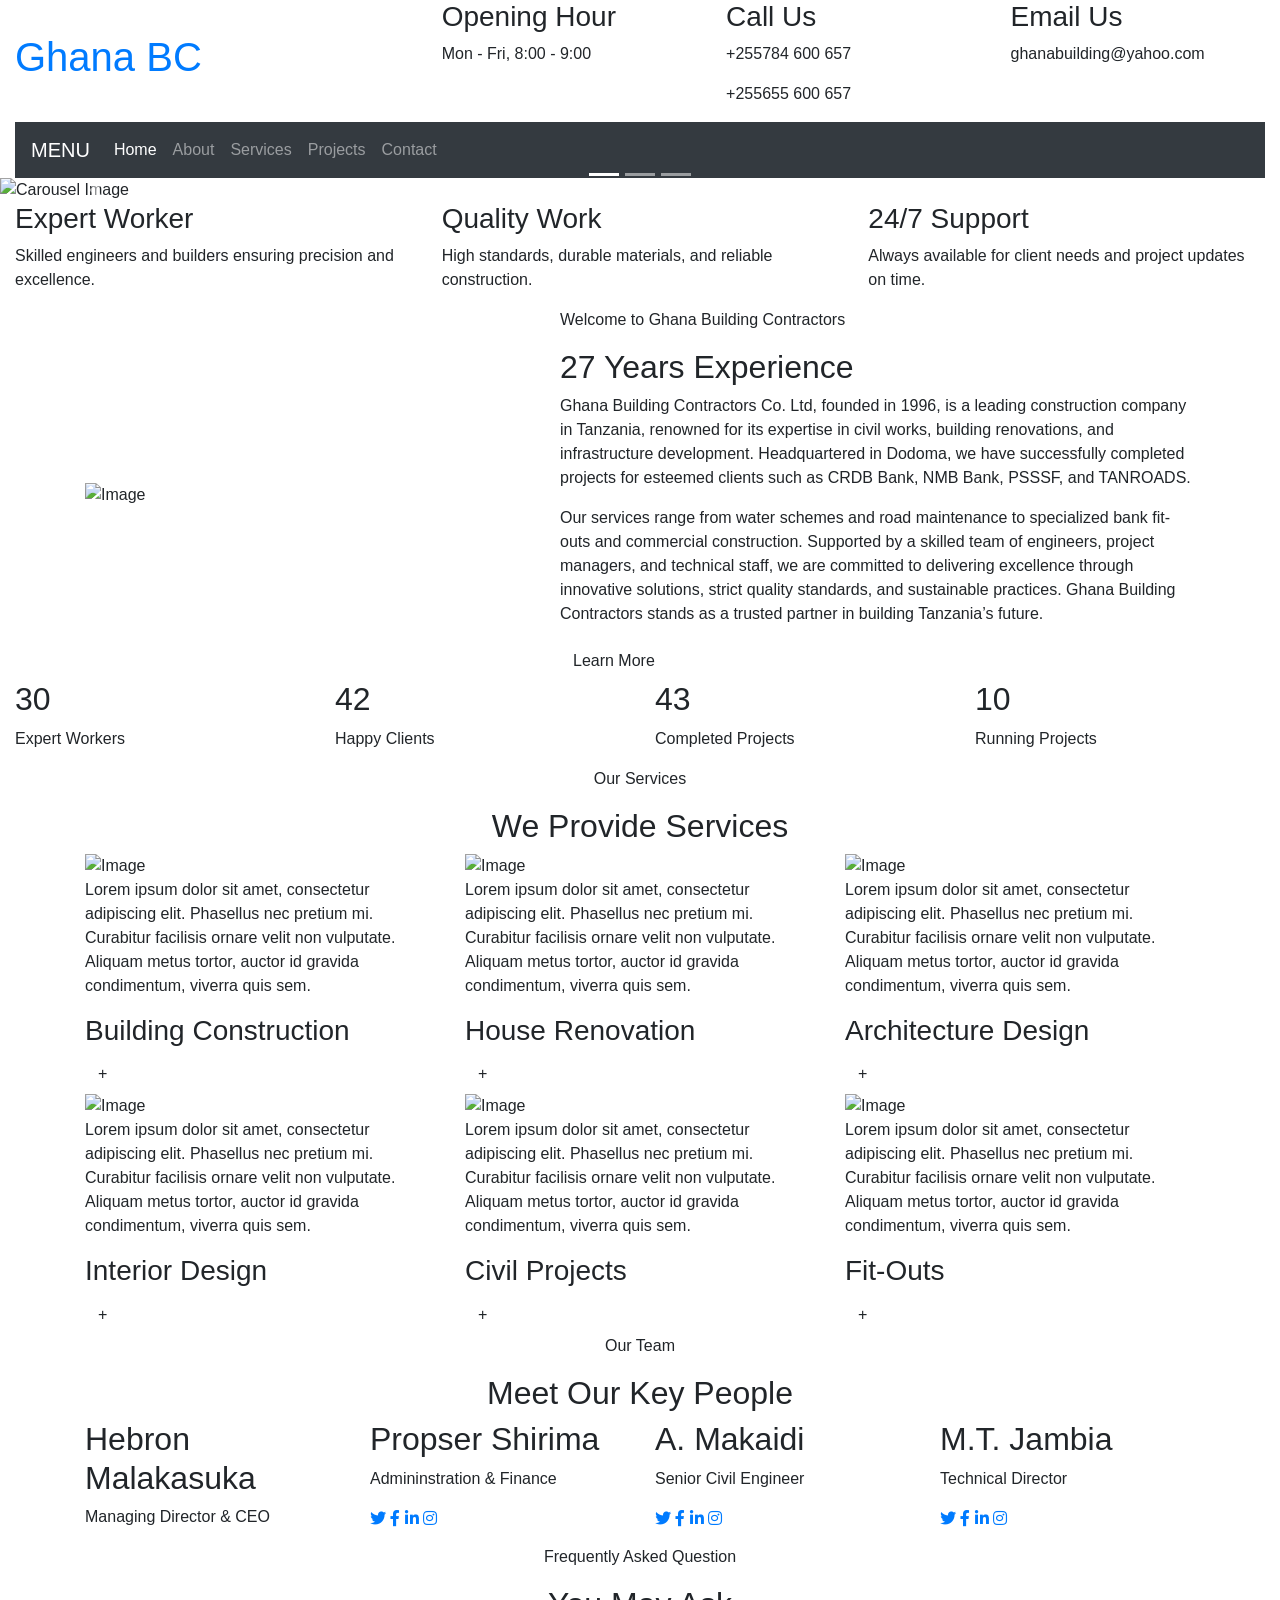
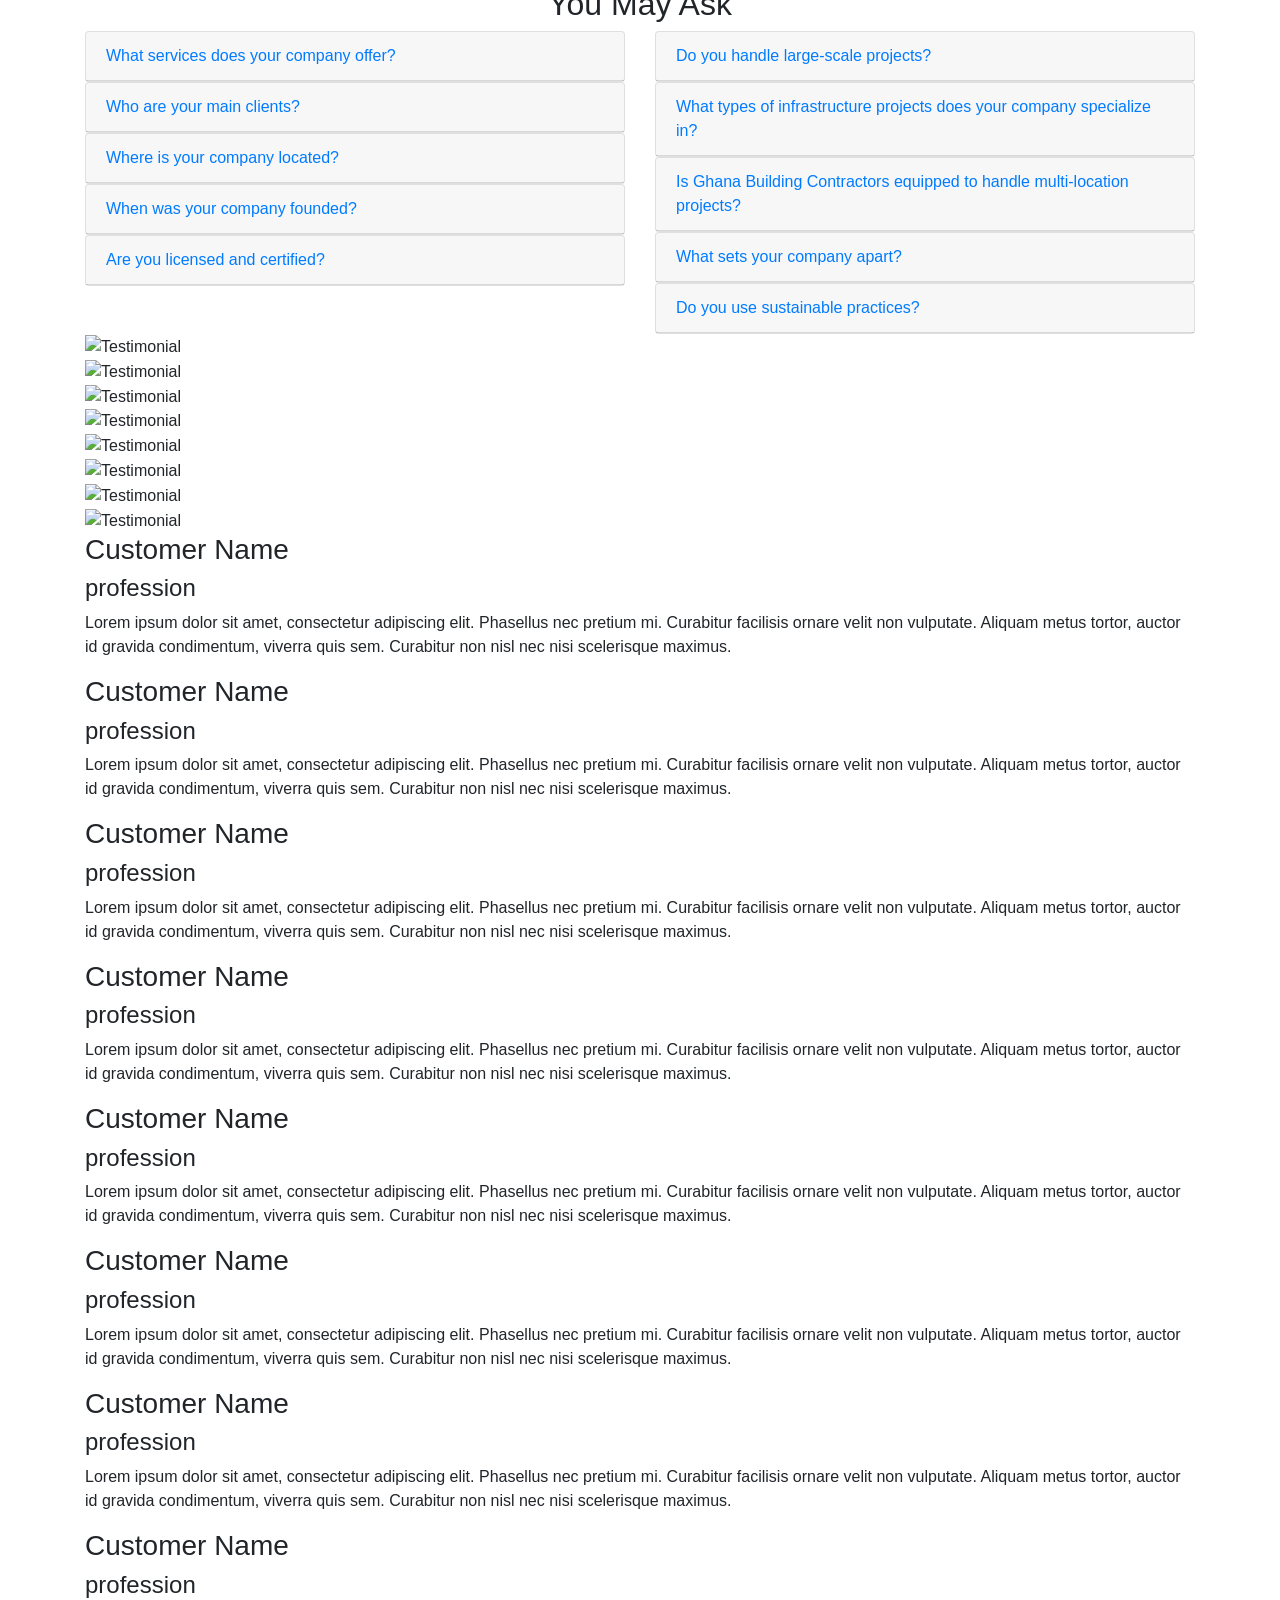
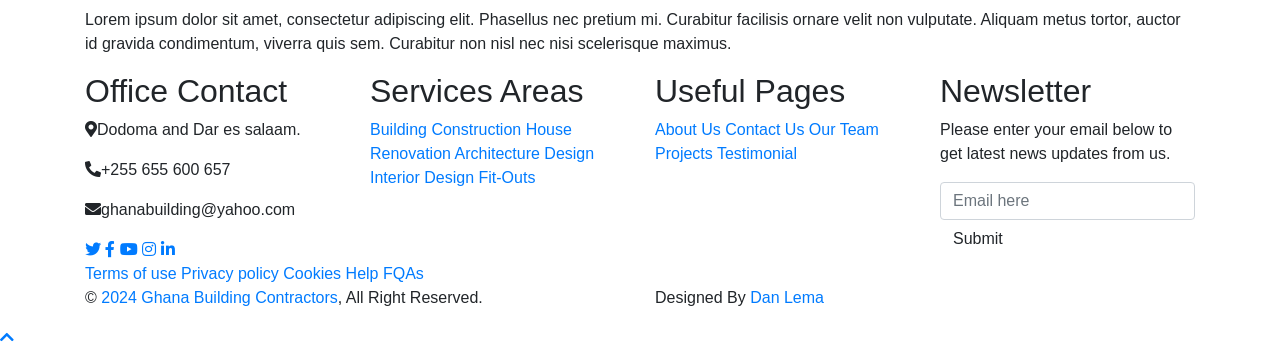
==== index.html @ 8623d862 "Add files via upload" ====
<!DOCTYPE html>
<html lang="en">
  <head>
    <meta charset="utf-8" />
    <title>Ghana Building Contractors - Home</title>
    <meta content="width=device-width, initial-scale=1.0" name="viewport" />
    <meta content="Construction Company Website Template" name="keywords" />
    <meta content="Construction Company Website Template" name="description" />

    <!-- Favicon -->
    <link href="img/favicon.ico" rel="icon" />

    <!-- Google Font -->
    <link
      href="https://fonts.googleapis.com/css2?family=Poppins:wght@100;200;300;400;500;600;700;800;900&display=swap"
      rel="stylesheet"
    />

    <!-- CSS Libraries -->
    <link
      href="https://stackpath.bootstrapcdn.com/bootstrap/4.4.1/css/bootstrap.min.css"
      rel="stylesheet"
    />
    <link
      href="https://cdnjs.cloudflare.com/ajax/libs/font-awesome/5.10.0/css/all.min.css"
      rel="stylesheet"
    />
    <link href="lib/flaticon/font/flaticon.css" rel="stylesheet" />
    <link href="lib/animate/animate.min.css" rel="stylesheet" />
    <link href="lib/owlcarousel/assets/owl.carousel.min.css" rel="stylesheet" />
    <link href="lib/lightbox/css/lightbox.min.css" rel="stylesheet" />
    <link href="lib/slick/slick.css" rel="stylesheet" />
    <link href="lib/slick/slick-theme.css" rel="stylesheet" />

    <!-- Template Stylesheet -->
    <link href="css/style.css" rel="stylesheet" />
  </head>

  <body>
    <div class="wrapper">
      <!-- Top Bar Start -->
      <div class="top-bar">
        <div class="container-fluid">
          <div class="row align-items-center">
            <div class="col-lg-4 col-md-12">
              <div class="logo">
                <a href="index.html">
                  <h1>Ghana BC</h1>
                  <!-- <img src="img/logo.jpg" alt="Logo"> -->
                </a>
              </div>
            </div>
            <div class="col-lg-8 col-md-7 d-none d-lg-block">
              <div class="row">
                <div class="col-4">
                  <div class="top-bar-item">
                    <div class="top-bar-icon">
                      <i class="flaticon-calendar"></i>
                    </div>
                    <div class="top-bar-text">
                      <h3>Opening Hour</h3>
                      <p>Mon - Fri, 8:00 - 9:00</p>
                    </div>
                  </div>
                </div>
                <div class="col-4">
                  <div class="top-bar-item">
                    <div class="top-bar-icon">
                      <i class="flaticon-call"></i>
                    </div>
                    <div class="top-bar-text">
                      <h3>Call Us</h3>
                      <p>+255784 600 657</p>
                      <p>+255655 600 657</p>
                    </div>
                  </div>
                </div>
                <div class="col-4">
                  <div class="top-bar-item">
                    <div class="top-bar-icon">
                      <i class="flaticon-send-mail"></i>
                    </div>
                    <div class="top-bar-text">
                      <h3>Email Us</h3>
                      <p>ghanabuilding@yahoo.com</p>
                    </div>
                  </div>
                </div>
              </div>
            </div>
          </div>
        </div>
      </div>
      <!-- Top Bar End -->

      <!-- Nav Bar Start -->
      <div class="nav-bar">
        <div class="container-fluid">
          <nav class="navbar navbar-expand-lg bg-dark navbar-dark">
            <a href="#" class="navbar-brand">MENU</a>
            <button
              type="button"
              class="navbar-toggler"
              data-toggle="collapse"
              data-target="#navbarCollapse"
            >
              <span class="navbar-toggler-icon"></span>
            </button>

            <div
              class="collapse navbar-collapse justify-content-between"
              id="navbarCollapse"
            >
              <div class="navbar-nav mr-auto">
                <a href="index.html" class="nav-item nav-link active">Home</a>
                <a href="about.html" class="nav-item nav-link">About</a>
                <a href="index.html" class="nav-item nav-link">Services</a>
                <a href="index.html" class="nav-item nav-link">Projects</a>
                <a href="index.html" class="nav-item nav-link">Contact</a>
              </div>
            </div>
          </nav>
        </div>
      </div>
      <!-- Nav Bar End -->

      <!-- Carousel Start -->
      <div id="carousel" class="carousel slide" data-ride="carousel">
        <ol class="carousel-indicators">
          <li data-target="#carousel" data-slide-to="0" class="active"></li>
          <li data-target="#carousel" data-slide-to="1"></li>
          <li data-target="#carousel" data-slide-to="2"></li>
        </ol>
        <div class="carousel-inner">
          <div class="carousel-item active">
            <img src="img/carousel-1.jpg" alt="Carousel Image" />
            <div class="carousel-caption">
              <p class="animated fadeInRight">Team of Professionals</p>
              <h1 class="animated fadeInLeft">For Your Dream Project</h1>
              <a
                class="btn animated fadeInUp"
                href="https://htmlcodex.com/construction-company-website-template"
                >Get in Touch</a
              >
            </div>
          </div>

          <div class="carousel-item">
            <img src="img/carousel-2.jpg" alt="Carousel Image" />
            <div class="carousel-caption">
              <p class="animated fadeInRight">We have Reputation</p>
              <h1 class="animated fadeInLeft">To Uphold</h1>
              <a
                class="btn animated fadeInUp"
                href="https://htmlcodex.com/construction-company-website-template"
                >Get in Touch</a
              >
            </div>
          </div>

          <div class="carousel-item">
            <img src="img/carousel-3.jpg" alt="Carousel Image" />
            <div class="carousel-caption">
              <p class="animated fadeInRight">We Are Trusted</p>
              <h1 class="animated fadeInLeft">By Big Institutions</h1>
              <a
                class="btn animated fadeInUp"
                href="https://htmlcodex.com/construction-company-website-template"
                >Get in Touch</a
              >
            </div>
          </div>
        </div>

        <a
          class="carousel-control-prev"
          href="#carousel"
          role="button"
          data-slide="prev"
        >
          <span class="carousel-control-prev-icon" aria-hidden="true"></span>
          <span class="sr-only">Previous</span>
        </a>
        <a
          class="carousel-control-next"
          href="#carousel"
          role="button"
          data-slide="next"
        >
          <span class="carousel-control-next-icon" aria-hidden="true"></span>
          <span class="sr-only">Next</span>
        </a>
      </div>
      <!-- Carousel End -->

      <!-- Feature Start-->
      <div class="feature wow fadeInUp" data-wow-delay="0.1s">
        <div class="container-fluid">
          <div class="row align-items-center">
            <div class="col-lg-4 col-md-12">
              <div class="feature-item">
                <div class="feature-icon">
                  <i class="flaticon-worker"></i>
                </div>
                <div class="feature-text">
                  <h3>Expert Worker</h3>
                  <p>
                    Skilled engineers and builders ensuring precision and
                    excellence.
                  </p>
                </div>
              </div>
            </div>
            <div class="col-lg-4 col-md-12">
              <div class="feature-item">
                <div class="feature-icon">
                  <i class="flaticon-building"></i>
                </div>
                <div class="feature-text">
                  <h3>Quality Work</h3>
                  <p>
                    High standards, durable materials, and reliable
                    construction.
                  </p>
                </div>
              </div>
            </div>
            <div class="col-lg-4 col-md-12">
              <div class="feature-item">
                <div class="feature-icon">
                  <i class="flaticon-call"></i>
                </div>
                <div class="feature-text">
                  <h3>24/7 Support</h3>
                  <p>
                    Always available for client needs and project updates on
                    time.
                  </p>
                </div>
              </div>
            </div>
          </div>
        </div>
      </div>
      <!-- Feature End-->

      <!-- About Start -->
      <div class="about wow fadeInUp" data-wow-delay="0.1s">
        <div class="container">
          <div class="row align-items-center">
            <div class="col-lg-5 col-md-6">
              <div class="about-img">
                <img src="img/about.jpg" alt="Image" />
              </div>
            </div>
            <div class="col-lg-7 col-md-6">
              <div class="section-header text-left">
                <p>Welcome to Ghana Building Contractors</p>
                <h2>27 Years Experience</h2>
              </div>
              <div class="about-text">
                <p>
                  Ghana Building Contractors Co. Ltd, founded in 1996, is a
                  leading construction company in Tanzania, renowned for its
                  expertise in civil works, building renovations, and
                  infrastructure development. Headquartered in Dodoma, we have
                  successfully completed projects for esteemed clients such as
                  CRDB Bank, NMB Bank, PSSSF, and TANROADS.
                </p>
                <p>
                  Our services range from water schemes and road maintenance to
                  specialized bank fit-outs and commercial construction.
                  Supported by a skilled team of engineers, project managers,
                  and technical staff, we are committed to delivering excellence
                  through innovative solutions, strict quality standards, and
                  sustainable practices. Ghana Building Contractors stands as a
                  trusted partner in building Tanzania’s future.
                </p>
                <a class="btn" href="">Learn More</a>
              </div>
            </div>
          </div>
        </div>
      </div>
      <!-- About End -->

      <!-- Fact Start -->
      <div class="fact">
        <div class="container-fluid">
          <div class="row counters">
            <div class="col-md-6 fact-left wow slideInLeft">
              <div class="row">
                <div class="col-6">
                  <div class="fact-icon">
                    <i class="flaticon-worker"></i>
                  </div>
                  <div class="fact-text">
                    <h2 data-toggle="counter-up">30</h2>
                    <p>Expert Workers</p>
                  </div>
                </div>
                <div class="col-6">
                  <div class="fact-icon">
                    <i class="flaticon-building"></i>
                  </div>
                  <div class="fact-text">
                    <h2 data-toggle="counter-up">42</h2>
                    <p>Happy Clients</p>
                  </div>
                </div>
              </div>
            </div>
            <div class="col-md-6 fact-right wow slideInRight">
              <div class="row">
                <div class="col-6">
                  <div class="fact-icon">
                    <i class="flaticon-address"></i>
                  </div>
                  <div class="fact-text">
                    <h2 data-toggle="counter-up">43</h2>
                    <p>Completed Projects</p>
                  </div>
                </div>
                <div class="col-6">
                  <div class="fact-icon">
                    <i class="flaticon-crane"></i>
                  </div>
                  <div class="fact-text">
                    <h2 data-toggle="counter-up">10</h2>
                    <p>Running Projects</p>
                  </div>
                </div>
              </div>
            </div>
          </div>
        </div>
      </div>
      <!-- Fact End -->

      <!-- Service Start -->
      <div class="service">
        <div class="container">
          <div class="section-header text-center">
            <p>Our Services</p>
            <h2>We Provide Services</h2>
          </div>
          <div class="row">
            <div class="col-lg-4 col-md-6 wow fadeInUp" data-wow-delay="0.1s">
              <div class="service-item">
                <div class="service-img">
                  <img src="img/service-1.jpg" alt="Image" />
                  <div class="service-overlay">
                    <p>
                      Lorem ipsum dolor sit amet, consectetur adipiscing elit.
                      Phasellus nec pretium mi. Curabitur facilisis ornare velit
                      non vulputate. Aliquam metus tortor, auctor id gravida
                      condimentum, viverra quis sem.
                    </p>
                  </div>
                </div>
                <div class="service-text">
                  <h3>Building Construction</h3>
                  <a
                    class="btn"
                    href="img/service-1.jpg"
                    data-lightbox="service"
                    >+</a
                  >
                </div>
              </div>
            </div>
            <div class="col-lg-4 col-md-6 wow fadeInUp" data-wow-delay="0.2s">
              <div class="service-item">
                <div class="service-img">
                  <img src="img/service-2.jpg" alt="Image" />
                  <div class="service-overlay">
                    <p>
                      Lorem ipsum dolor sit amet, consectetur adipiscing elit.
                      Phasellus nec pretium mi. Curabitur facilisis ornare velit
                      non vulputate. Aliquam metus tortor, auctor id gravida
                      condimentum, viverra quis sem.
                    </p>
                  </div>
                </div>
                <div class="service-text">
                  <h3>House Renovation</h3>
                  <a
                    class="btn"
                    href="img/service-2.jpg"
                    data-lightbox="service"
                    >+</a
                  >
                </div>
              </div>
            </div>
            <div class="col-lg-4 col-md-6 wow fadeInUp" data-wow-delay="0.3s">
              <div class="service-item">
                <div class="service-img">
                  <img src="img/service-3.jpg" alt="Image" />
                  <div class="service-overlay">
                    <p>
                      Lorem ipsum dolor sit amet, consectetur adipiscing elit.
                      Phasellus nec pretium mi. Curabitur facilisis ornare velit
                      non vulputate. Aliquam metus tortor, auctor id gravida
                      condimentum, viverra quis sem.
                    </p>
                  </div>
                </div>
                <div class="service-text">
                  <h3>Architecture Design</h3>
                  <a
                    class="btn"
                    href="img/service-3.jpg"
                    data-lightbox="service"
                    >+</a
                  >
                </div>
              </div>
            </div>
            <div class="col-lg-4 col-md-6 wow fadeInUp" data-wow-delay="0.4s">
              <div class="service-item">
                <div class="service-img">
                  <img src="img/service-4.jpg" alt="Image" />
                  <div class="service-overlay">
                    <p>
                      Lorem ipsum dolor sit amet, consectetur adipiscing elit.
                      Phasellus nec pretium mi. Curabitur facilisis ornare velit
                      non vulputate. Aliquam metus tortor, auctor id gravida
                      condimentum, viverra quis sem.
                    </p>
                  </div>
                </div>
                <div class="service-text">
                  <h3>Interior Design</h3>
                  <a
                    class="btn"
                    href="img/service-4.jpg"
                    data-lightbox="service"
                    >+</a
                  >
                </div>
              </div>
            </div>
            <div class="col-lg-4 col-md-6 wow fadeInUp" data-wow-delay="0.5s">
              <div class="service-item">
                <div class="service-img">
                  <img src="img/service-5.jpg" alt="Image" />
                  <div class="service-overlay">
                    <p>
                      Lorem ipsum dolor sit amet, consectetur adipiscing elit.
                      Phasellus nec pretium mi. Curabitur facilisis ornare velit
                      non vulputate. Aliquam metus tortor, auctor id gravida
                      condimentum, viverra quis sem.
                    </p>
                  </div>
                </div>
                <div class="service-text">
                  <h3>Civil Projects</h3>
                  <a
                    class="btn"
                    href="img/service-5.jpg"
                    data-lightbox="service"
                    >+</a
                  >
                </div>
              </div>
            </div>
            <div class="col-lg-4 col-md-6 wow fadeInUp" data-wow-delay="0.6s">
              <div class="service-item">
                <div class="service-img">
                  <img src="img/service-6.jpg" alt="Image" />
                  <div class="service-overlay">
                    <p>
                      Lorem ipsum dolor sit amet, consectetur adipiscing elit.
                      Phasellus nec pretium mi. Curabitur facilisis ornare velit
                      non vulputate. Aliquam metus tortor, auctor id gravida
                      condimentum, viverra quis sem.
                    </p>
                  </div>
                </div>
                <div class="service-text">
                  <h3>Fit-Outs</h3>
                  <a
                    class="btn"
                    href="img/service-6.jpg"
                    data-lightbox="service"
                    >+</a
                  >
                </div>
              </div>
            </div>
          </div>
        </div>
      </div>
      <!-- Service End -->

      <!-- Team Start -->
      <div class="team">
        <div class="container">
          <div class="section-header text-center">
            <p>Our Team</p>
            <h2>Meet Our Key People</h2>
          </div>
          <div class="row">
            <div class="col-lg-3 col-md-6 wow fadeInUp" data-wow-delay="0.1s">
              <div class="team-item">
                <div class="team-img">
                  <!-- <img src="img/team-1.jpg" alt="Team Image" /> -->
                </div>
                <div class="team-text">
                  <h2>Hebron Malakasuka</h2>
                  <p>Managing Director & CEO</p>
                </div>
                <!-- <div class="team-social">
                  <a class="social-tw" href=""
                    ><i class="fab fa-twitter"></i
                  ></a>
                  <a class="social-fb" href=""
                    ><i class="fab fa-facebook-f"></i
                  ></a>
                  <a class="social-li" href=""
                    ><i class="fab fa-linkedin-in"></i
                  ></a>
                  <a class="social-in" href=""
                    ><i class="fab fa-instagram"></i
                  ></a>
                </div> -->
              </div>
            </div>
            <div class="col-lg-3 col-md-6 wow fadeInUp" data-wow-delay="0.2s">
              <div class="team-item">
                <div class="team-img">
                  <!-- <img src="img/team-2.jpg" alt="Team Image" /> -->
                </div>
                <div class="team-text">
                  <h2>Propser Shirima</h2>
                  <p>Admininstration & Finance</p>
                </div>
                <div class="team-social">
                  <a class="social-tw" href=""
                    ><i class="fab fa-twitter"></i
                  ></a>
                  <a class="social-fb" href=""
                    ><i class="fab fa-facebook-f"></i
                  ></a>
                  <a class="social-li" href=""
                    ><i class="fab fa-linkedin-in"></i
                  ></a>
                  <a class="social-in" href=""
                    ><i class="fab fa-instagram"></i
                  ></a>
                </div>
              </div>
            </div>
            <div class="col-lg-3 col-md-6 wow fadeInUp" data-wow-delay="0.3s">
              <div class="team-item">
                <div class="team-img">
                  <!-- <img src="img/team-3.jpg" /> -->
                </div>
                <div class="team-text">
                  <h2>A. Makaidi</h2>
                  <p>Senior Civil Engineer</p>
                </div>
                <div class="team-social">
                  <a class="social-tw" href=""
                    ><i class="fab fa-twitter"></i
                  ></a>
                  <a class="social-fb" href=""
                    ><i class="fab fa-facebook-f"></i
                  ></a>
                  <a class="social-li" href=""
                    ><i class="fab fa-linkedin-in"></i
                  ></a>
                  <a class="social-in" href=""
                    ><i class="fab fa-instagram"></i
                  ></a>
                </div>
              </div>
            </div>
            <div class="col-lg-3 col-md-6 wow fadeInUp" data-wow-delay="0.4s">
              <div class="team-item">
                <div class="team-img">
                  <!-- <img src="img/team-4.jpg" /> -->
                </div>
                <div class="team-text">
                  <h2>M.T. Jambia</h2>
                  <p>Technical Director</p>
                </div>
                <div class="team-social">
                  <a class="social-tw" href=""
                    ><i class="fab fa-twitter"></i
                  ></a>
                  <a class="social-fb" href=""
                    ><i class="fab fa-facebook-f"></i
                  ></a>
                  <a class="social-li" href=""
                    ><i class="fab fa-linkedin-in"></i
                  ></a>
                  <a class="social-in" href=""
                    ><i class="fab fa-instagram"></i
                  ></a>
                </div>
              </div>
            </div>
          </div>
        </div>
      </div>
      <!-- Team End -->

      <!-- FAQs Start -->
      <div class="faqs">
        <div class="container">
          <div class="section-header text-center">
            <p>Frequently Asked Question</p>
            <h2>You May Ask</h2>
          </div>
          <div class="row">
            <div class="col-md-6">
              <div id="accordion-1">
                <div class="card wow fadeInLeft" data-wow-delay="0.1s">
                  <div class="card-header">
                    <a
                      class="card-link collapsed"
                      data-toggle="collapse"
                      href="#collapseOne"
                    >
                      What services does your company offer?
                    </a>
                  </div>
                  <div
                    id="collapseOne"
                    class="collapse"
                    data-parent="#accordion-1"
                  >
                    <div class="card-body">
                      We provide civil works, building construction,
                      renovations, fit-outs, and infrastructure development.
                    </div>
                  </div>
                </div>
                <div class="card wow fadeInLeft" data-wow-delay="0.2s">
                  <div class="card-header">
                    <a
                      class="card-link collapsed"
                      data-toggle="collapse"
                      href="#collapseTwo"
                    >
                      Who are your main clients?
                    </a>
                  </div>
                  <div
                    id="collapseTwo"
                    class="collapse"
                    data-parent="#accordion-1"
                  >
                    <div class="card-body">
                      Our clients include CRDB Bank, NMB Bank, PSSSF, TANROADS,
                      and local government councils.
                    </div>
                  </div>
                </div>
                <div class="card wow fadeInLeft" data-wow-delay="0.3s">
                  <div class="card-header">
                    <a
                      class="card-link collapsed"
                      data-toggle="collapse"
                      href="#collapseThree"
                    >
                      Where is your company located?
                    </a>
                  </div>
                  <div
                    id="collapseThree"
                    class="collapse"
                    data-parent="#accordion-1"
                  >
                    <div class="card-body">
                      Our head office is in Dodoma, with a branch in Dar es
                      Salaam.
                    </div>
                  </div>
                </div>
                <div class="card wow fadeInLeft" data-wow-delay="0.4s">
                  <div class="card-header">
                    <a
                      class="card-link collapsed"
                      data-toggle="collapse"
                      href="#collapseFour"
                    >
                      When was your company founded?
                    </a>
                  </div>
                  <div
                    id="collapseFour"
                    class="collapse"
                    data-parent="#accordion-1"
                  >
                    <div class="card-body">
                      We were established as a limited company in 1996.
                    </div>
                  </div>
                </div>
                <div class="card wow fadeInLeft" data-wow-delay="0.5s">
                  <div class="card-header">
                    <a
                      class="card-link collapsed"
                      data-toggle="collapse"
                      href="#collapseFive"
                    >
                      Are you licensed and certified?
                    </a>
                  </div>
                  <div
                    id="collapseFive"
                    class="collapse"
                    data-parent="#accordion-1"
                  >
                    <div class="card-body">
                      Yes, we are registered with the Contractors Registration
                      Board (CRB) in Class Five for both building and civil
                      works.
                    </div>
                  </div>
                </div>
              </div>
            </div>
            <div class="col-md-6">
              <div id="accordion-2">
                <div class="card wow fadeInRight" data-wow-delay="0.1s">
                  <div class="card-header">
                    <a
                      class="card-link collapsed"
                      data-toggle="collapse"
                      href="#collapseSix"
                    >
                      Do you handle large-scale projects?
                    </a>
                  </div>
                  <div
                    id="collapseSix"
                    class="collapse"
                    data-parent="#accordion-2"
                  >
                    <div class="card-body">
                      Yes, we have successfully managed large-scale projects
                      across Tanzania.
                    </div>
                  </div>
                </div>
                <div class="card wow fadeInRight" data-wow-delay="0.2s">
                  <div class="card-header">
                    <a
                      class="card-link collapsed"
                      data-toggle="collapse"
                      href="#collapseSeven"
                    >
                      What types of infrastructure projects does your company
                      specialize in?
                    </a>
                  </div>
                  <div
                    id="collapseSeven"
                    class="collapse"
                    data-parent="#accordion-2"
                  >
                    <div class="card-body">
                      We specialize in water scheme rehabilitations, road
                      maintenance, commercial building constructions, and
                      residential projects.
                    </div>
                  </div>
                </div>
                <div class="card wow fadeInRight" data-wow-delay="0.3s">
                  <div class="card-header">
                    <a
                      class="card-link collapsed"
                      data-toggle="collapse"
                      href="#collapseEight"
                    >
                      Is Ghana Building Contractors equipped to handle
                      multi-location projects?
                    </a>
                  </div>
                  <div
                    id="collapseEight"
                    class="collapse"
                    data-parent="#accordion-2"
                  >
                    <div class="card-body">
                      Yes, with branches in Dodoma and Dar es Salaam, our team
                      is equipped for multi-site management and coordination,
                      ensuring quality across locations.
                    </div>
                  </div>
                </div>
                <div class="card wow fadeInRight" data-wow-delay="0.4s">
                  <div class="card-header">
                    <a
                      class="card-link collapsed"
                      data-toggle="collapse"
                      href="#collapseNine"
                    >
                      What sets your company apart?
                    </a>
                  </div>
                  <div
                    id="collapseNine"
                    class="collapse"
                    data-parent="#accordion-2"
                  >
                    <div class="card-body">
                      Our experienced team, strict quality standards, and
                      commitment to client satisfaction make us a trusted
                      partner.
                    </div>
                  </div>
                </div>
                <div class="card wow fadeInRight" data-wow-delay="0.5s">
                  <div class="card-header">
                    <a
                      class="card-link collapsed"
                      data-toggle="collapse"
                      href="#collapseTen"
                    >
                      Do you use sustainable practices?
                    </a>
                  </div>
                  <div
                    id="collapseTen"
                    class="collapse"
                    data-parent="#accordion-2"
                  >
                    <div class="card-body">
                      Yes, we incorporate sustainable methods and materials
                      wherever possible.
                    </div>
                  </div>
                </div>
              </div>
            </div>
          </div>
        </div>
      </div>
      <!-- FAQs End -->

      <!-- Testimonial Start -->
      <div class="testimonial wow fadeIn" data-wow-delay="0.1s">
        <div class="container">
          <div class="row">
            <div class="col-12">
              <div class="testimonial-slider-nav">
                <div class="slider-nav">
                  <img src="img/testimonial-1.jpg" alt="Testimonial" />
                </div>
                <div class="slider-nav">
                  <img src="img/testimonial-2.jpg" alt="Testimonial" />
                </div>
                <div class="slider-nav">
                  <img src="img/testimonial-3.jpg" alt="Testimonial" />
                </div>
                <div class="slider-nav">
                  <img src="img/testimonial-4.jpg" alt="Testimonial" />
                </div>
                <div class="slider-nav">
                  <img src="img/testimonial-1.jpg" alt="Testimonial" />
                </div>
                <div class="slider-nav">
                  <img src="img/testimonial-2.jpg" alt="Testimonial" />
                </div>
                <div class="slider-nav">
                  <img src="img/testimonial-3.jpg" alt="Testimonial" />
                </div>
                <div class="slider-nav">
                  <img src="img/testimonial-4.jpg" alt="Testimonial" />
                </div>
              </div>
            </div>
          </div>
          <div class="row">
            <div class="col-12">
              <div class="testimonial-slider">
                <div class="slider-item">
                  <h3>Customer Name</h3>
                  <h4>profession</h4>
                  <p>
                    Lorem ipsum dolor sit amet, consectetur adipiscing elit.
                    Phasellus nec pretium mi. Curabitur facilisis ornare velit
                    non vulputate. Aliquam metus tortor, auctor id gravida
                    condimentum, viverra quis sem. Curabitur non nisl nec nisi
                    scelerisque maximus.
                  </p>
                </div>
                <div class="slider-item">
                  <h3>Customer Name</h3>
                  <h4>profession</h4>
                  <p>
                    Lorem ipsum dolor sit amet, consectetur adipiscing elit.
                    Phasellus nec pretium mi. Curabitur facilisis ornare velit
                    non vulputate. Aliquam metus tortor, auctor id gravida
                    condimentum, viverra quis sem. Curabitur non nisl nec nisi
                    scelerisque maximus.
                  </p>
                </div>
                <div class="slider-item">
                  <h3>Customer Name</h3>
                  <h4>profession</h4>
                  <p>
                    Lorem ipsum dolor sit amet, consectetur adipiscing elit.
                    Phasellus nec pretium mi. Curabitur facilisis ornare velit
                    non vulputate. Aliquam metus tortor, auctor id gravida
                    condimentum, viverra quis sem. Curabitur non nisl nec nisi
                    scelerisque maximus.
                  </p>
                </div>
                <div class="slider-item">
                  <h3>Customer Name</h3>
                  <h4>profession</h4>
                  <p>
                    Lorem ipsum dolor sit amet, consectetur adipiscing elit.
                    Phasellus nec pretium mi. Curabitur facilisis ornare velit
                    non vulputate. Aliquam metus tortor, auctor id gravida
                    condimentum, viverra quis sem. Curabitur non nisl nec nisi
                    scelerisque maximus.
                  </p>
                </div>
                <div class="slider-item">
                  <h3>Customer Name</h3>
                  <h4>profession</h4>
                  <p>
                    Lorem ipsum dolor sit amet, consectetur adipiscing elit.
                    Phasellus nec pretium mi. Curabitur facilisis ornare velit
                    non vulputate. Aliquam metus tortor, auctor id gravida
                    condimentum, viverra quis sem. Curabitur non nisl nec nisi
                    scelerisque maximus.
                  </p>
                </div>
                <div class="slider-item">
                  <h3>Customer Name</h3>
                  <h4>profession</h4>
                  <p>
                    Lorem ipsum dolor sit amet, consectetur adipiscing elit.
                    Phasellus nec pretium mi. Curabitur facilisis ornare velit
                    non vulputate. Aliquam metus tortor, auctor id gravida
                    condimentum, viverra quis sem. Curabitur non nisl nec nisi
                    scelerisque maximus.
                  </p>
                </div>
                <div class="slider-item">
                  <h3>Customer Name</h3>
                  <h4>profession</h4>
                  <p>
                    Lorem ipsum dolor sit amet, consectetur adipiscing elit.
                    Phasellus nec pretium mi. Curabitur facilisis ornare velit
                    non vulputate. Aliquam metus tortor, auctor id gravida
                    condimentum, viverra quis sem. Curabitur non nisl nec nisi
                    scelerisque maximus.
                  </p>
                </div>
                <div class="slider-item">
                  <h3>Customer Name</h3>
                  <h4>profession</h4>
                  <p>
                    Lorem ipsum dolor sit amet, consectetur adipiscing elit.
                    Phasellus nec pretium mi. Curabitur facilisis ornare velit
                    non vulputate. Aliquam metus tortor, auctor id gravida
                    condimentum, viverra quis sem. Curabitur non nisl nec nisi
                    scelerisque maximus.
                  </p>
                </div>
              </div>
            </div>
          </div>
        </div>
      </div>
      <!-- Testimonial End -->

      <!-- Footer Start -->
      <div class="footer wow fadeIn" data-wow-delay="0.3s">
        <div class="container">
          <div class="row">
            <div class="col-md-6 col-lg-3">
              <div class="footer-contact">
                <h2>Office Contact</h2>
                <p>
                  <i class="fa fa-map-marker-alt"></i>Dodoma and Dar es salaam.
                </p>
                <p><i class="fa fa-phone-alt"></i>+255 655 600 657</p>
                <p><i class="fa fa-envelope"></i>ghanabuilding@yahoo.com</p>
                <div class="footer-social">
                  <a href=""><i class="fab fa-twitter"></i></a>
                  <a href=""><i class="fab fa-facebook-f"></i></a>
                  <a href=""><i class="fab fa-youtube"></i></a>
                  <a href=""><i class="fab fa-instagram"></i></a>
                  <a href=""><i class="fab fa-linkedin-in"></i></a>
                </div>
              </div>
            </div>
            <div class="col-md-6 col-lg-3">
              <div class="footer-link">
                <h2>Services Areas</h2>
                <a href="">Building Construction</a>
                <a href="">House Renovation</a>
                <a href="">Architecture Design</a>
                <a href="">Interior Design</a>
                <a href="">Fit-Outs</a>
              </div>
            </div>
            <div class="col-md-6 col-lg-3">
              <div class="footer-link">
                <h2>Useful Pages</h2>
                <a href="">About Us</a>
                <a href="">Contact Us</a>
                <a href="">Our Team</a>
                <a href="">Projects</a>
                <a href="">Testimonial</a>
              </div>
            </div>
            <div class="col-md-6 col-lg-3">
              <div class="newsletter">
                <h2>Newsletter</h2>
                <p>
                  Please enter your email below to get latest news updates from
                  us.
                </p>
                <div class="form">
                  <input class="form-control" placeholder="Email here" />
                  <button class="btn">Submit</button>
                </div>
              </div>
            </div>
          </div>
        </div>
        <div class="container footer-menu">
          <div class="f-menu">
            <a href="">Terms of use</a>
            <a href="">Privacy policy</a>
            <a href="">Cookies</a>
            <a href="">Help</a>
            <a href="">FQAs</a>
          </div>
        </div>
        <div class="container copyright">
          <div class="row">
            <div class="col-md-6">
              <p>
                &copy; <a href="#">2024 Ghana Building Contractors</a>, All
                Right Reserved.
              </p>
            </div>
            <div class="col-md-6">
              <p>Designed By <a href="https://htmlcodex.com">Dan Lema</a></p>
            </div>
          </div>
        </div>
      </div>
      <!-- Footer End -->

      <a href="#" class="back-to-top"><i class="fa fa-chevron-up"></i></a>
    </div>

    <!-- JavaScript Libraries -->
    <script src="https://code.jquery.com/jquery-3.4.1.min.js"></script>
    <script src="https://stackpath.bootstrapcdn.com/bootstrap/4.4.1/js/bootstrap.bundle.min.js"></script>
    <script src="lib/easing/easing.min.js"></script>
    <script src="lib/wow/wow.min.js"></script>
    <script src="lib/owlcarousel/owl.carousel.min.js"></script>
    <script src="lib/isotope/isotope.pkgd.min.js"></script>
    <script src="lib/lightbox/js/lightbox.min.js"></script>
    <script src="lib/waypoints/waypoints.min.js"></script>
    <script src="lib/counterup/counterup.min.js"></script>
    <script src="lib/slick/slick.min.js"></script>

    <!-- Template Javascript -->
    <script src="js/main.js"></script>
  </body>
</html>
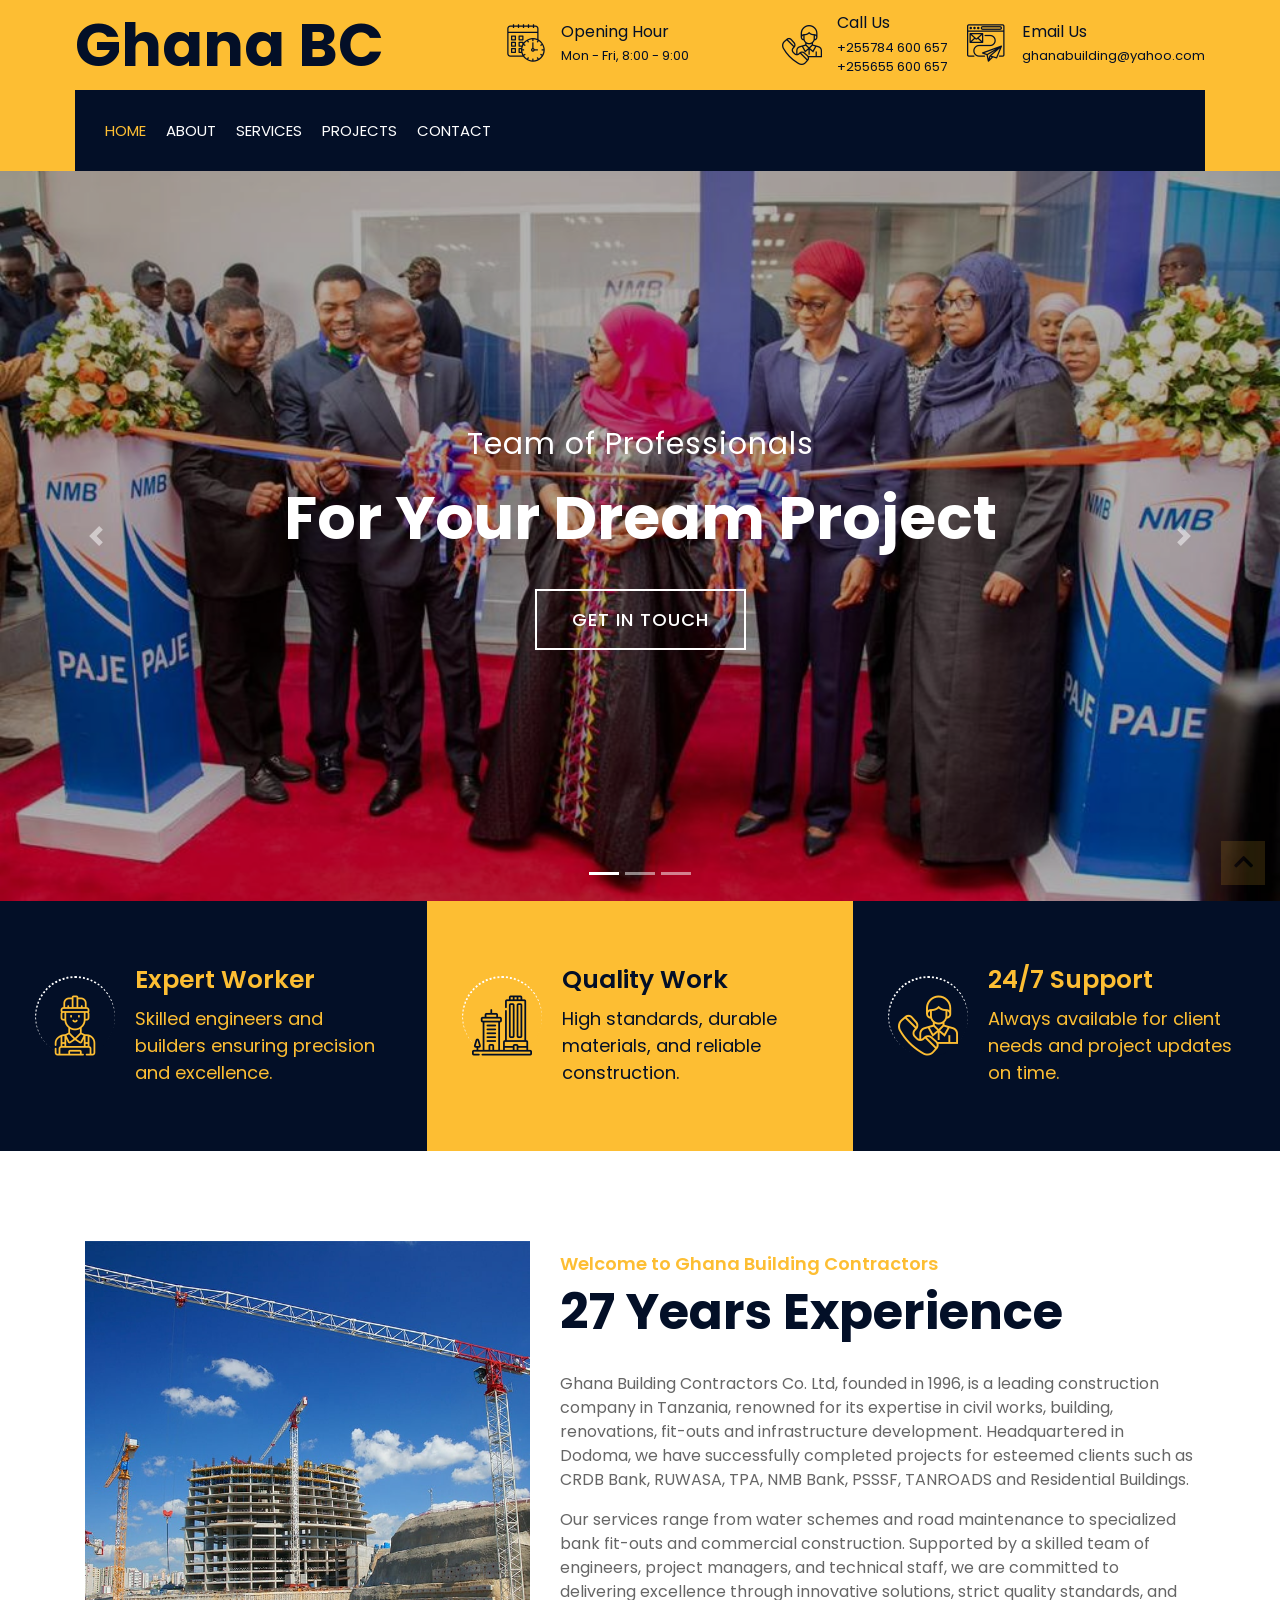
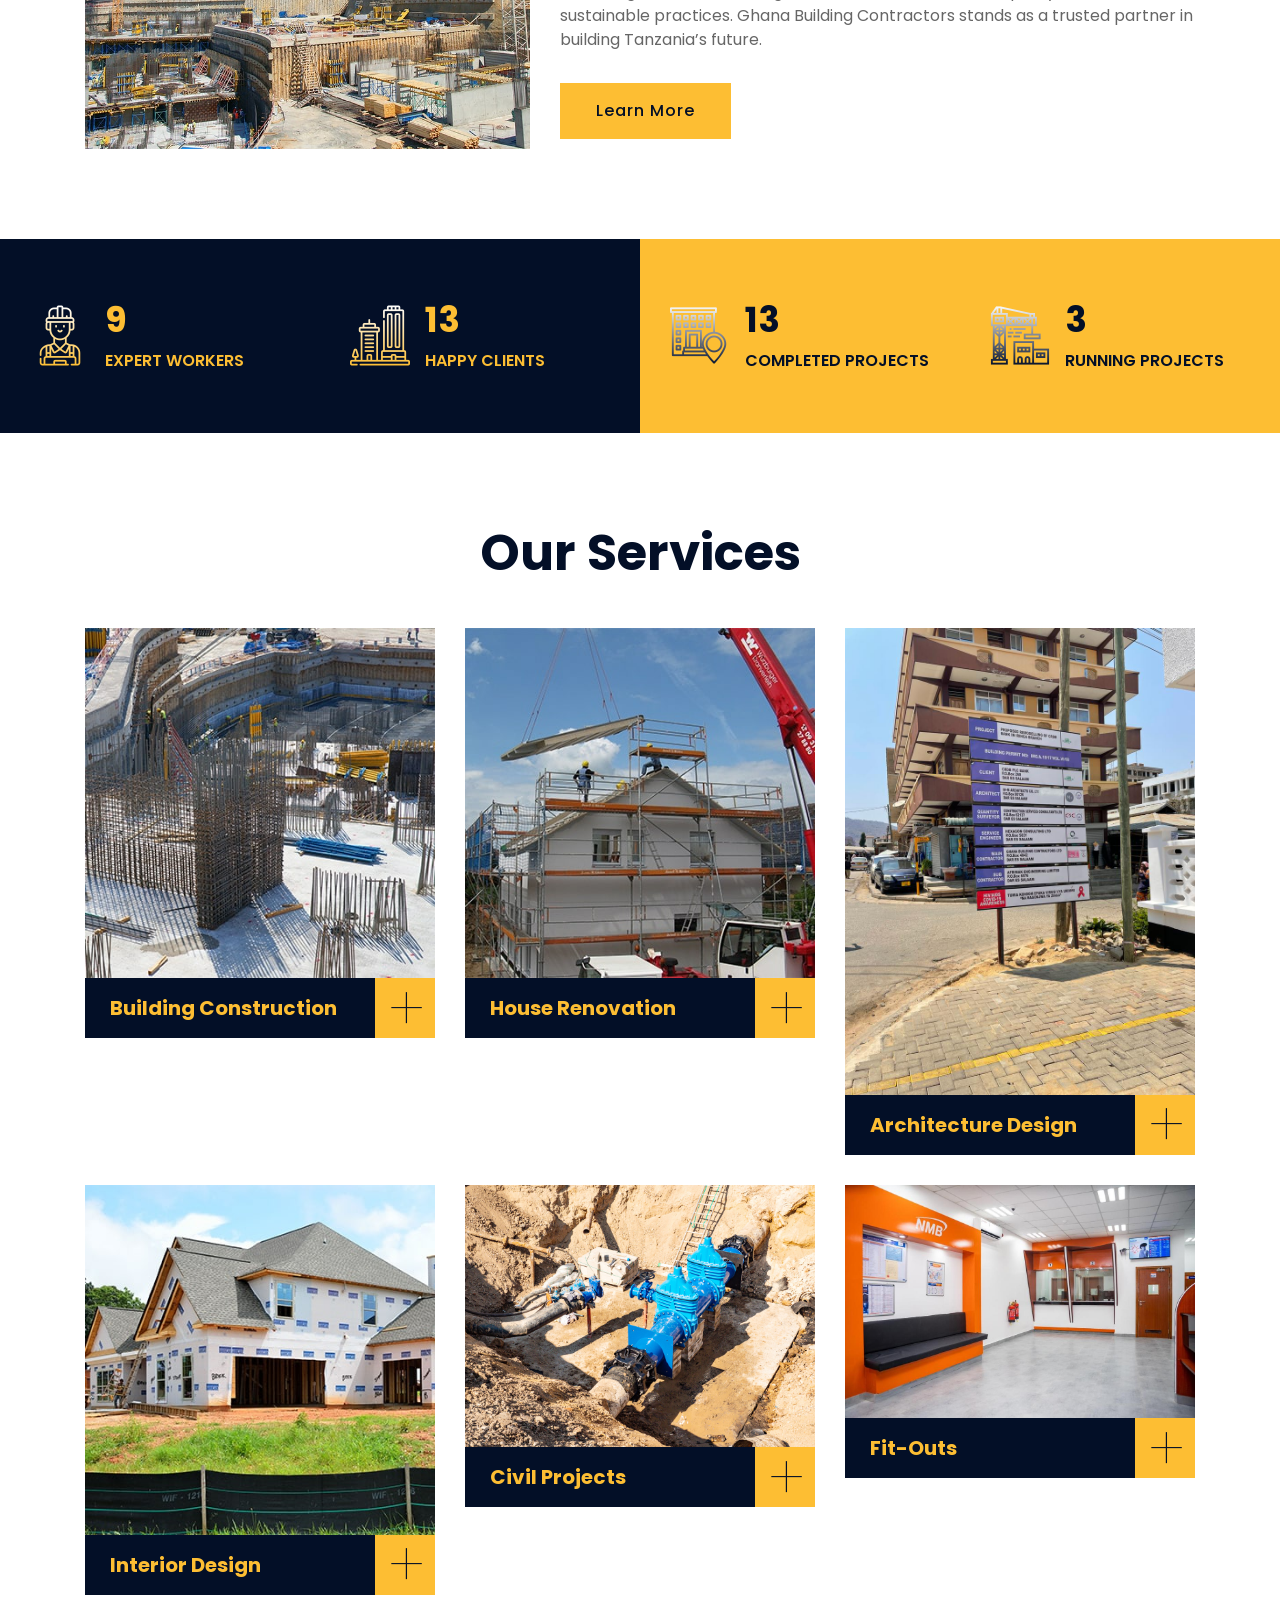
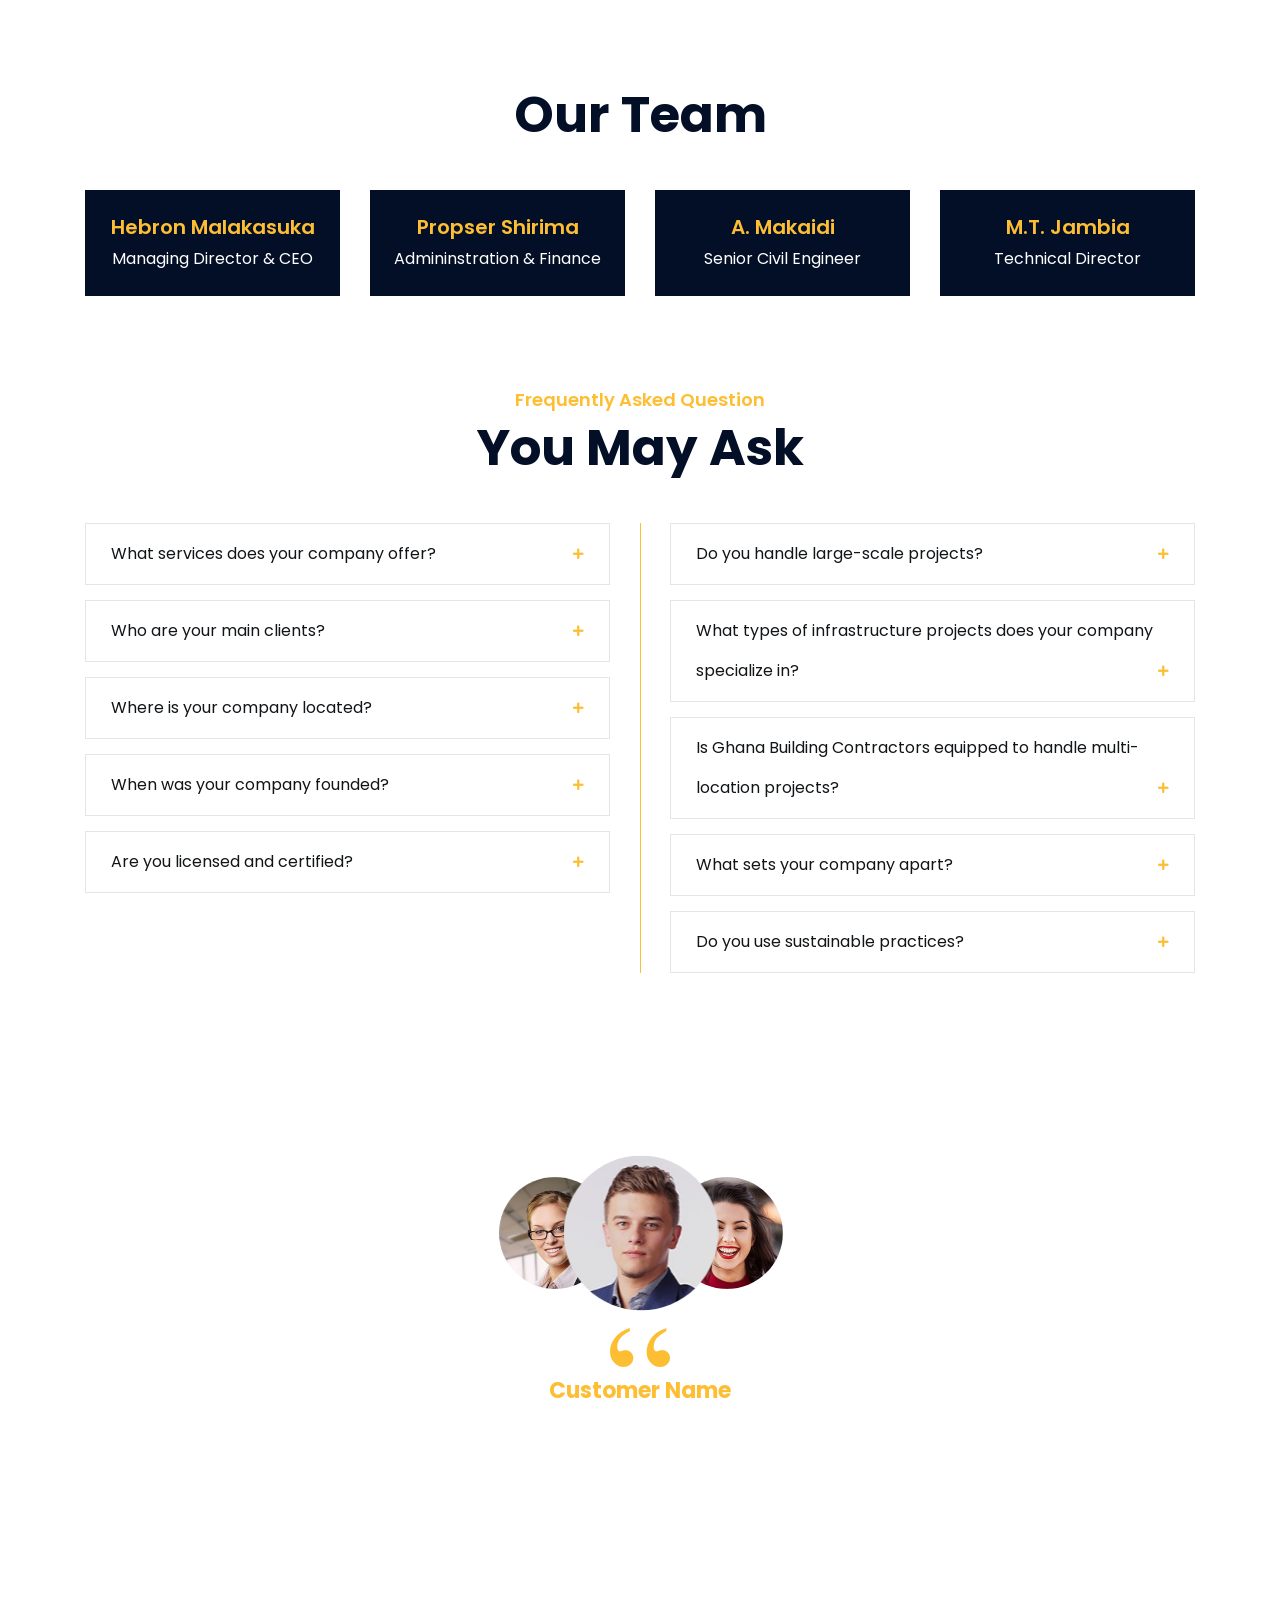
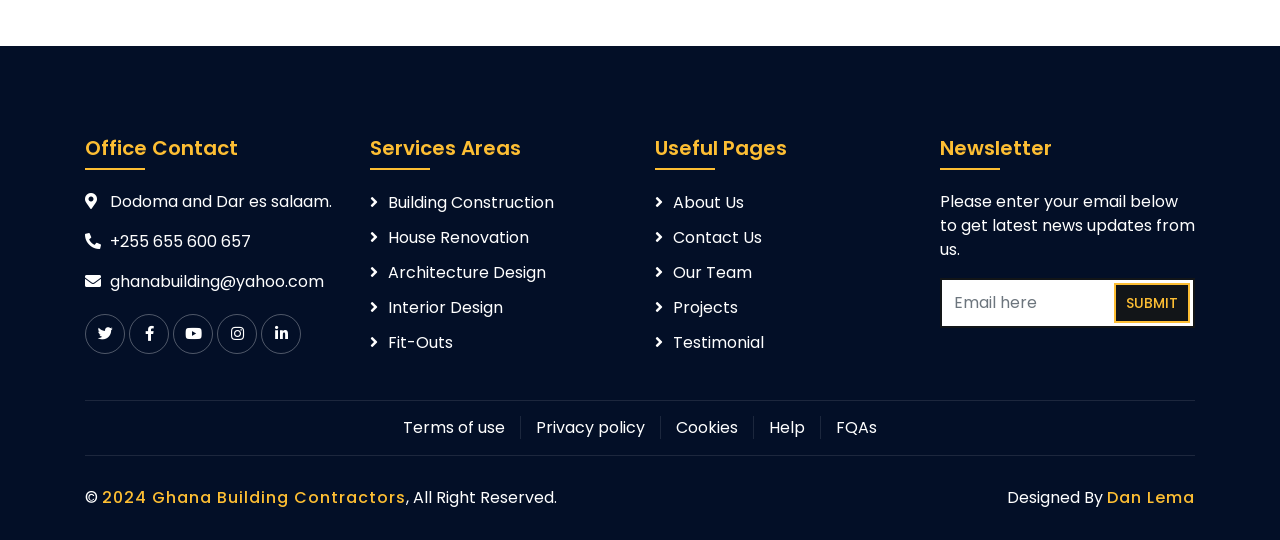
==== commit 8d43fbda: "Update index.html" ====
--- a/index.html
+++ b/index.html
@@ -262,10 +262,11 @@
                 <p>
                   Ghana Building Contractors Co. Ltd, founded in 1996, is a
                   leading construction company in Tanzania, renowned for its
-                  expertise in civil works, building renovations, and
+                  expertise in civil works, building, renovations, fit-outs and
                   infrastructure development. Headquartered in Dodoma, we have
                   successfully completed projects for esteemed clients such as
-                  CRDB Bank, NMB Bank, PSSSF, and TANROADS.
+                  CRDB Bank, RUWASA, TPA, NMB Bank, PSSSF, TANROADS and
+                  Residential Buildings.
                 </p>
                 <p>
                   Our services range from water schemes and road maintenance to
@@ -341,8 +342,8 @@
       <div class="service">
         <div class="container">
           <div class="section-header text-center">
-            <p>Our Services</p>
-            <h2>We Provide Services</h2>
+            <!-- <p>Our Services</p> -->
+            <h2>Our Services</h2>
           </div>
           <div class="row">
             <div class="col-lg-4 col-md-6 wow fadeInUp" data-wow-delay="0.1s">
@@ -498,8 +499,8 @@
       <div class="team">
         <div class="container">
           <div class="section-header text-center">
-            <p>Our Team</p>
-            <h2>Meet Our Key People</h2>
+            <!-- <p>Our Team</p> -->
+            <h2>Our Team</h2>
           </div>
           <div class="row">
             <div class="col-lg-3 col-md-6 wow fadeInUp" data-wow-delay="0.1s">
@@ -1074,3 +1075,4 @@
     <script src="js/main.js"></script>
   </body>
 </html>
+
--- a/lib/flaticon/font/flaticon.css
+++ b/lib/flaticon/font/flaticon.css
@@ -0,0 +1,42 @@
+/*
+  	Flaticon icon font: Flaticon
+  	Creation date: 23/08/2020 07:24
+  	*/
+
+@font-face {
+  font-family: "Flaticon";
+  src: url("./Flaticon.eot");
+  src: url("./Flaticon.eot?#iefix") format("embedded-opentype"),
+       url("./Flaticon.woff2") format("woff2"),
+       url("./Flaticon.woff") format("woff"),
+       url("./Flaticon.ttf") format("truetype"),
+       url("./Flaticon.svg#Flaticon") format("svg");
+  font-weight: normal;
+  font-style: normal;
+}
+
+@media screen and (-webkit-min-device-pixel-ratio:0) {
+  @font-face {
+    font-family: "Flaticon";
+    src: url("./Flaticon.svg#Flaticon") format("svg");
+  }
+}
+
+[class^="flaticon-"]:before, [class*=" flaticon-"]:before,
+[class^="flaticon-"]:after, [class*=" flaticon-"]:after {   
+  font-family: Flaticon;
+        font-size: 20px;
+font-style: normal;
+margin-left: 20px;
+}
+
+.flaticon-concrete:before { content: "\f100"; }
+.flaticon-worker:before { content: "\f101"; }
+.flaticon-measure:before { content: "\f102"; }
+.flaticon-building:before { content: "\f103"; }
+.flaticon-brush:before { content: "\f104"; }
+.flaticon-crane:before { content: "\f105"; }
+.flaticon-call:before { content: "\f106"; }
+.flaticon-calendar:before { content: "\f107"; }
+.flaticon-send-mail:before { content: "\f108"; }
+.flaticon-address:before { content: "\f109"; }
--- a/css/style.css
+++ b/css/style.css
@@ -0,0 +1,2217 @@
+/*******************************/
+/********* General CSS *********/
+/*******************************/
+body {
+  color: #666666;
+  background: #dddddd;
+  font-family: "Poppins", sans-serif;
+  font-weight: 400;
+}
+
+h1,
+h2,
+h3,
+h4,
+h5,
+h6 {
+  color: #030f27;
+}
+
+a {
+  color: #666666;
+  transition: 0.3s;
+}
+
+a:hover,
+a:active,
+a:focus {
+  color: #fdbe33;
+  outline: none;
+  text-decoration: none;
+}
+
+.btn:focus {
+  box-shadow: none;
+}
+
+.wrapper {
+  position: relative;
+  width: 100%;
+  max-width: 1366px;
+  margin: 0 auto;
+  background: #ffffff;
+}
+
+.back-to-top {
+  position: fixed;
+  display: none;
+  background: #fdbe33;
+  color: #121518;
+  width: 44px;
+  height: 44px;
+  text-align: center;
+  line-height: 1;
+  font-size: 22px;
+  right: 15px;
+  bottom: 15px;
+  transition: background 0.5s;
+  z-index: 9;
+}
+
+.back-to-top:hover {
+  color: #fdbe33;
+  background: #121518;
+}
+
+.back-to-top i {
+  padding-top: 10px;
+}
+
+.btn {
+  transition: 0.3s;
+}
+
+/**********************************/
+/********** Top Bar CSS ***********/
+/**********************************/
+.top-bar {
+  position: relative;
+  height: 90px;
+  background: #fdbe33;
+}
+
+.top-bar .logo {
+  padding: 15px 0;
+  text-align: left;
+  overflow: hidden;
+}
+
+.top-bar .logo h1 {
+  margin: 0;
+  color: #030f27;
+  font-size: 60px;
+  line-height: 60px;
+  font-weight: 700;
+}
+
+.top-bar .logo img {
+  max-width: 100%;
+  max-height: 60px;
+}
+
+.top-bar .top-bar-item {
+  display: flex;
+  align-items: center;
+  justify-content: flex-end;
+}
+
+.top-bar .top-bar-icon {
+  width: 40px;
+  display: flex;
+  align-items: center;
+  justify-content: center;
+}
+
+.top-bar .top-bar-icon [class^="flaticon-"]::before {
+  margin: 0;
+  color: #030f27;
+  font-size: 40px;
+}
+
+.top-bar .top-bar-text {
+  padding-left: 15px;
+}
+
+.top-bar .top-bar-text h3 {
+  margin: 0 0 5px 0;
+  color: #030f27;
+  font-size: 16px;
+  font-weight: 400;
+}
+
+.top-bar .top-bar-text p {
+  margin: 0;
+  color: #030f27;
+  font-size: 13px;
+  font-weight: 400;
+}
+
+@media (min-width: 992px) {
+  .top-bar {
+    padding: 0 60px;
+  }
+}
+
+@media (max-width: 991.98px) {
+  .top-bar .logo {
+    text-align: center;
+  }
+}
+
+/**********************************/
+/*********** Nav Bar CSS **********/
+/**********************************/
+.nav-bar {
+  position: relative;
+  background: #fdbe33;
+  transition: 0.3s;
+}
+
+.nav-bar .container-fluid {
+  padding: 0;
+}
+
+.nav-bar.nav-sticky {
+  position: fixed;
+  top: 0;
+  width: 100%;
+  max-width: 1366px;
+  box-shadow: 0 2px 5px rgba(0, 0, 0, 0.3);
+  z-index: 999;
+}
+
+.nav-bar .navbar {
+  height: 100%;
+  background: #030f27 !important;
+}
+
+.navbar-dark .navbar-nav .nav-link,
+.navbar-dark .navbar-nav .nav-link:focus,
+.navbar-dark .navbar-nav .nav-link:hover,
+.navbar-dark .navbar-nav .nav-link.active {
+  padding: 10px 10px 8px 10px;
+  color: #ffffff;
+}
+
+.navbar-dark .navbar-nav .nav-link:hover,
+.navbar-dark .navbar-nav .nav-link.active {
+  color: #fdbe33;
+  transition: none;
+}
+
+.nav-bar .dropdown-menu {
+  margin-top: 0;
+  border: 0;
+  border-radius: 0;
+  background: #f8f9fa;
+}
+
+.nav-bar .btn {
+  color: #ffffff;
+  border: 2px solid #ffffff;
+  border-radius: 0;
+}
+
+.nav-bar .btn:hover {
+  color: #030f27;
+  background: #fdbe33;
+  border-color: #fdbe33;
+}
+
+@media (min-width: 992px) {
+  .nav-bar {
+    padding: 0 75px;
+  }
+
+  .nav-bar.nav-sticky {
+    padding: 0;
+  }
+
+  .nav-bar .navbar {
+    padding: 20px;
+  }
+
+  .nav-bar .navbar-brand {
+    display: none;
+  }
+
+  .nav-bar a.nav-link {
+    padding: 8px 15px;
+    font-size: 15px;
+    text-transform: uppercase;
+  }
+}
+
+@media (max-width: 991.98px) {
+  .nav-bar .navbar {
+    padding: 15px;
+  }
+
+  .nav-bar a.nav-link {
+    padding: 5px;
+  }
+
+  .nav-bar .dropdown-menu {
+    box-shadow: none;
+  }
+
+  .nav-bar .btn {
+    display: none;
+  }
+}
+
+/*******************************/
+/******** Carousel CSS *********/
+/*******************************/
+.carousel {
+  position: relative;
+  width: 100%;
+  height: calc(100vh - 170px);
+  min-height: 400px;
+  margin: 0 auto;
+  text-align: center;
+  overflow: hidden;
+}
+
+.carousel .carousel-inner,
+.carousel .carousel-item {
+  position: relative;
+  width: 100%;
+  height: 100%;
+}
+
+.carousel .carousel-item img {
+  width: 100%;
+  height: 100%;
+  object-fit: cover;
+}
+
+.carousel .carousel-item::after {
+  position: absolute;
+  content: "";
+  width: 100%;
+  height: 100%;
+  top: 0;
+  left: 0;
+  background: rgba(0, 0, 0, 0.3);
+  z-index: 1;
+}
+
+.carousel .carousel-caption {
+  position: absolute;
+  top: 0;
+  bottom: 0;
+  display: flex;
+  align-items: center;
+  justify-content: center;
+  flex-direction: column;
+  height: calc(100vh - 170px);
+  min-height: 400px;
+}
+
+.carousel .carousel-caption p {
+  color: #ffffff;
+  font-size: 30px;
+  margin-bottom: 15px;
+  letter-spacing: 1px;
+}
+
+.carousel .carousel-caption h1 {
+  color: #ffffff;
+  font-size: 60px;
+  font-weight: 700;
+  margin-bottom: 35px;
+}
+
+.carousel .carousel-caption .btn {
+  padding: 15px 35px;
+  font-size: 18px;
+  font-weight: 500;
+  letter-spacing: 1px;
+  text-transform: uppercase;
+  color: #ffffff;
+  background: transparent;
+  border: 2px solid #ffffff;
+  border-radius: 0;
+  transition: 0.3s;
+}
+
+.carousel .carousel-caption .btn:hover {
+  color: #030f27;
+  background: #fdbe33;
+  border-color: #fdbe33;
+}
+
+@media (max-width: 767.98px) {
+  .carousel .carousel-caption h1 {
+    font-size: 40px;
+    font-weight: 700;
+  }
+
+  .carousel .carousel-caption p {
+    font-size: 20px;
+  }
+
+  .carousel .carousel-caption .btn {
+    padding: 12px 30px;
+    font-size: 18px;
+    font-weight: 500;
+    letter-spacing: 0;
+  }
+}
+
+@media (max-width: 575.98px) {
+  .carousel .carousel-caption h1 {
+    font-size: 30px;
+    font-weight: 500;
+  }
+
+  .carousel .carousel-caption p {
+    font-size: 16px;
+  }
+
+  .carousel .carousel-caption .btn {
+    padding: 10px 25px;
+    font-size: 16px;
+    font-weight: 400;
+    letter-spacing: 0;
+  }
+}
+
+.carousel .animated {
+  -webkit-animation-duration: 1.5s;
+  animation-duration: 1.5s;
+}
+
+/*******************************/
+/******* Page Header CSS *******/
+/*******************************/
+.page-header {
+  position: relative;
+  margin-bottom: 45px;
+  padding: 90px 0;
+  text-align: center;
+  background: #fdbe33;
+}
+
+.page-header h2 {
+  position: relative;
+  color: #030f27;
+  font-size: 60px;
+  font-weight: 700;
+  margin-bottom: 20px;
+  padding-bottom: 5px;
+}
+
+.page-header h2::after {
+  position: absolute;
+  content: "";
+  width: 100px;
+  height: 2px;
+  left: calc(50% - 50px);
+  bottom: 0;
+  background: #030f27;
+}
+
+.page-header a {
+  position: relative;
+  padding: 0 12px;
+  font-size: 22px;
+  color: #030f27;
+}
+
+.page-header a:hover {
+  color: #ffffff;
+}
+
+.page-header a::after {
+  position: absolute;
+  content: "/";
+  width: 8px;
+  height: 8px;
+  top: -2px;
+  right: -7px;
+  text-align: center;
+  color: #121518;
+}
+
+.page-header a:last-child::after {
+  display: none;
+}
+
+@media (max-width: 991.98px) {
+  .page-header {
+    padding: 60px 0;
+  }
+
+  .page-header h2 {
+    font-size: 45px;
+  }
+
+  .page-header a {
+    font-size: 20px;
+  }
+}
+
+@media (max-width: 767.98px) {
+  .page-header {
+    padding: 45px 0;
+  }
+
+  .page-header h2 {
+    font-size: 35px;
+  }
+
+  .page-header a {
+    font-size: 18px;
+  }
+}
+
+/*******************************/
+/******* Section Header ********/
+/*******************************/
+.section-header {
+  position: relative;
+  width: 100%;
+  margin-bottom: 45px;
+}
+
+.section-header p {
+  color: #fdbe33;
+  font-size: 18px;
+  font-weight: 600;
+  margin-bottom: 5px;
+}
+
+.section-header h2 {
+  margin: 0;
+  position: relative;
+  font-size: 50px;
+  font-weight: 700;
+}
+
+@media (max-width: 767.98px) {
+  .section-header h2 {
+    font-size: 30px;
+  }
+}
+
+/*******************************/
+/********* Feature CSS *********/
+/*******************************/
+.feature {
+  position: relative;
+  margin-bottom: 45px;
+}
+
+.feature .col-md-12 {
+  background: #030f27;
+}
+
+.feature .col-md-12:nth-child(2n) {
+  color: #030f27;
+  background: #fdbe33;
+}
+
+.feature .feature-item {
+  min-height: 250px;
+  padding: 30px;
+  display: flex;
+  align-items: center;
+  justify-content: flex-start;
+}
+
+.feature .feature-icon {
+  position: relative;
+  width: 60px;
+  display: flex;
+  align-items: center;
+  justify-content: center;
+}
+
+.feature .feature-icon::before {
+  position: absolute;
+  content: "";
+  width: 80px;
+  height: 80px;
+  top: -20px;
+  left: -10px;
+  border: 2px dotted #ffffff;
+  border-radius: 60px;
+  z-index: 1;
+}
+
+.feature .feature-icon::after {
+  position: absolute;
+  content: "";
+  width: 79px;
+  height: 79px;
+  top: -18px;
+  left: -9px;
+  background: #030f27;
+  border-radius: 60px;
+  z-index: 2;
+}
+
+.feature .col-md-12:nth-child(2n) .feature-icon::after {
+  background: #fdbe33;
+}
+
+.feature .feature-icon [class^="flaticon-"]::before {
+  position: relative;
+  margin: 0;
+  color: #fdbe33;
+  font-size: 60px;
+  line-height: 60px;
+  z-index: 3;
+}
+
+.feature .feature-text {
+  padding-left: 30px;
+}
+
+.feature .feature-text h3 {
+  margin: 0 0 10px 0;
+  color: #fdbe33;
+  font-size: 25px;
+  font-weight: 600;
+}
+
+.feature .feature-text p {
+  margin: 0;
+  color: #fdbe33;
+  font-size: 18px;
+  font-weight: 400;
+}
+
+.feature .col-md-12:nth-child(2n) [class^="flaticon-"]::before,
+.feature .col-md-12:nth-child(2n) h3,
+.feature .col-md-12:nth-child(2n) p {
+  color: #030f27;
+}
+
+/*******************************/
+/********** About CSS **********/
+/*******************************/
+.about {
+  position: relative;
+  width: 100%;
+  padding: 45px 0;
+}
+
+.about .section-header {
+  margin-bottom: 30px;
+}
+
+.about .about-img {
+  position: relative;
+  height: 100%;
+}
+
+.about .about-img img {
+  width: 100%;
+  height: 100%;
+  object-fit: cover;
+}
+
+.about .about-text p {
+  font-size: 16px;
+}
+
+.about .about-text a.btn {
+  position: relative;
+  margin-top: 15px;
+  padding: 15px 35px;
+  font-size: 16px;
+  font-weight: 500;
+  letter-spacing: 1px;
+  color: #030f27;
+  border-radius: 0;
+  background: #fdbe33;
+  transition: 0.3s;
+}
+
+.about .about-text a.btn:hover {
+  color: #fdbe33;
+  background: #030f27;
+}
+
+@media (max-width: 767.98px) {
+  .about .about-img {
+    margin-bottom: 30px;
+    height: auto;
+  }
+}
+
+/*******************************/
+/********** Fact CSS ***********/
+/*******************************/
+.fact {
+  position: relative;
+  width: 100%;
+  padding: 45px 0;
+}
+
+.fact .col-6 {
+  display: flex;
+  align-items: flex-start;
+}
+
+.fact .fact-icon {
+  position: relative;
+  margin: 7px 15px 0 15px;
+  width: 60px;
+  display: flex;
+  align-items: center;
+  justify-content: center;
+}
+
+.fact .fact-icon [class^="flaticon-"]::before {
+  margin: 0;
+  font-size: 60px;
+  line-height: 60px;
+  background-image: linear-gradient(#ffffff, #fdbe33);
+  -webkit-background-clip: text;
+  -webkit-text-fill-color: transparent;
+}
+
+.fact .fact-right .fact-icon [class^="flaticon-"]::before {
+  background-image: linear-gradient(#ffffff, #030f27);
+}
+
+.fact .fact-left,
+.fact .fact-right {
+  padding-top: 60px;
+  padding-bottom: 60px;
+}
+
+.fact .fact-text h2 {
+  font-size: 35px;
+  font-weight: 700;
+}
+
+.fact .fact-text p {
+  margin: 0;
+  font-size: 16px;
+  font-weight: 600;
+  text-transform: uppercase;
+}
+
+.fact .fact-left {
+  color: #fdbe33;
+  background: #030f27;
+}
+
+.fact .fact-right {
+  color: #030f27;
+  background: #fdbe33;
+}
+
+.fact .fact-left h2 {
+  color: #fdbe33;
+}
+
+/*******************************/
+/********* Service CSS *********/
+/*******************************/
+.service {
+  position: relative;
+  width: 100%;
+  padding: 45px 0 15px 0;
+}
+
+.service .service-item {
+  position: relative;
+  width: 100%;
+  text-align: center;
+  margin-bottom: 30px;
+}
+
+.service .service-img {
+  position: relative;
+  overflow: hidden;
+}
+
+.service .service-img img {
+  width: 100%;
+}
+
+.service .service-overlay {
+  position: absolute;
+  width: 100%;
+  height: 100%;
+  top: 0;
+  left: 0;
+  padding: 30px;
+  display: flex;
+  align-items: center;
+  justify-content: center;
+  background: rgba(3, 15, 39, 0.7);
+  transition: 0.5s;
+  opacity: 0;
+}
+
+.service .service-item:hover .service-overlay {
+  opacity: 1;
+}
+
+.service .service-overlay p {
+  margin: 0;
+  color: #ffffff;
+}
+
+.service .service-text {
+  display: flex;
+  align-items: center;
+  height: 60px;
+  background: #030f27;
+  overflow: hidden;
+  white-space: nowrap;
+  text-overflow: ellipsis;
+}
+
+.service .service-text h3 {
+  margin: 0;
+  padding: 0 15px 0 25px;
+  width: calc(100% - 60px);
+  font-size: 20px;
+  font-weight: 700;
+  color: #fdbe33;
+  text-align: left;
+  overflow: hidden;
+  white-space: nowrap;
+  text-overflow: ellipsis;
+}
+
+.service .service-item a.btn {
+  width: 60px;
+  height: 60px;
+  padding: 3px 0 0 3px;
+  display: flex;
+  align-items: center;
+  justify-content: center;
+  font-size: 60px;
+  line-height: 60px;
+  font-weight: 100;
+  color: #030f27;
+  background: #fdbe33;
+  border-radius: 0;
+  transition: 0.3s;
+}
+
+.service .service-item:hover a.btn {
+  color: #ffffff;
+}
+
+/*******************************/
+/********** Video CSS **********/
+/*******************************/
+.video {
+  position: relative;
+  margin: 45px 0;
+  height: 100%;
+  min-height: 500px;
+  background: linear-gradient(rgba(3, 15, 39, 0.9), rgba(3, 15, 39, 0.9)),
+    url(../img/carousel-1.jpg);
+  background-attachment: fixed;
+  background-position: center;
+  background-repeat: no-repeat;
+  background-size: cover;
+}
+
+.video .btn-play {
+  position: absolute;
+  z-index: 1;
+  top: 50%;
+  left: 50%;
+  transform: translateX(-50%) translateY(-50%);
+  box-sizing: content-box;
+  display: block;
+  width: 32px;
+  height: 44px;
+  border-radius: 50%;
+  border: none;
+  outline: none;
+  padding: 18px 20px 18px 28px;
+}
+
+.video .btn-play:before {
+  content: "";
+  position: absolute;
+  z-index: 0;
+  left: 50%;
+  top: 50%;
+  transform: translateX(-50%) translateY(-50%);
+  display: block;
+  width: 100px;
+  height: 100px;
+  background: #fdbe33;
+  border-radius: 50%;
+  animation: pulse-border 1500ms ease-out infinite;
+}
+
+.video .btn-play:after {
+  content: "";
+  position: absolute;
+  z-index: 1;
+  left: 50%;
+  top: 50%;
+  transform: translateX(-50%) translateY(-50%);
+  display: block;
+  width: 100px;
+  height: 100px;
+  background: #fdbe33;
+  border-radius: 50%;
+  transition: all 200ms;
+}
+
+.video .btn-play:hover:after {
+  background-color: darken(#fdbe33, 10%);
+}
+
+.video .btn-play img {
+  position: relative;
+  z-index: 3;
+  max-width: 100%;
+  width: auto;
+  height: auto;
+}
+
+.video .btn-play span {
+  display: block;
+  position: relative;
+  z-index: 3;
+  width: 0;
+  height: 0;
+  border-left: 32px solid #030f27;
+  border-top: 22px solid transparent;
+  border-bottom: 22px solid transparent;
+}
+
+@keyframes pulse-border {
+  0% {
+    transform: translateX(-50%) translateY(-50%) translateZ(0) scale(1);
+    opacity: 1;
+  }
+  100% {
+    transform: translateX(-50%) translateY(-50%) translateZ(0) scale(1.5);
+    opacity: 0;
+  }
+}
+
+#videoModal .modal-dialog {
+  position: relative;
+  max-width: 800px;
+  margin: 60px auto 0 auto;
+}
+
+#videoModal .modal-body {
+  position: relative;
+  padding: 0px;
+}
+
+#videoModal .close {
+  position: absolute;
+  width: 30px;
+  height: 30px;
+  right: 0px;
+  top: -30px;
+  z-index: 999;
+  font-size: 30px;
+  font-weight: normal;
+  color: #ffffff;
+  background: #000000;
+  opacity: 1;
+}
+
+/*******************************/
+/*********** Team CSS **********/
+/*******************************/
+.team {
+  position: relative;
+  width: 100%;
+  padding: 45px 0 15px 0;
+}
+
+.team .team-item {
+  position: relative;
+  margin-bottom: 30px;
+  overflow: hidden;
+}
+
+/* .team .team-img {
+  position: relative;
+}
+
+.team .team-img img {
+  width: 100%;
+} */
+
+.team .team-text {
+  position: relative;
+  padding: 25px 15px;
+  text-align: center;
+  background: #030f27;
+  transition: 0.5s;
+}
+
+.team .team-text h2 {
+  font-size: 20px;
+  font-weight: 600;
+  color: #fdbe33;
+  transition: 0.5s;
+}
+
+.team .team-text p {
+  margin: 0;
+  color: #ffffff;
+}
+
+.team .team-item:hover .team-text {
+  background: #fdbe33;
+}
+
+.team .team-item:hover .team-text h2 {
+  color: #030f27;
+  letter-spacing: 1px;
+}
+
+.team .team-social {
+  position: absolute;
+  width: 100px;
+  top: 0;
+  left: -50px;
+  display: flex;
+  flex-direction: column;
+  font-size: 0;
+}
+
+/* .team .team-social a {
+  position: relative;
+  left: 0;
+  width: 50px;
+  height: 50px;
+  display: flex;
+  align-items: center;
+  justify-content: center;
+  font-size: 18px;
+  color: #ffffff;
+} */
+
+.team .team-item:hover .team-social a:first-child {
+  background: #00acee;
+  left: 50px;
+  transition: 0.3s 0s;
+}
+
+.team .team-item:hover .team-social a:nth-child(2) {
+  background: #3b5998;
+  left: 50px;
+  transition: 0.3s 0.1s;
+}
+
+.team .team-item:hover .team-social a:nth-child(3) {
+  background: #0e76a8;
+  left: 50px;
+  transition: 0.3s 0.2s;
+}
+
+.team .team-item:hover .team-social a:nth-child(4) {
+  background: #3f729b;
+  left: 50px;
+  transition: 0.3s 0.3s;
+}
+
+/*******************************/
+/*********** FAQs CSS **********/
+/*******************************/
+.faqs {
+  position: relative;
+  width: 100%;
+  padding: 45px 0;
+}
+
+.faqs .row {
+  position: relative;
+}
+
+.faqs .row::after {
+  position: absolute;
+  content: "";
+  width: 1px;
+  height: 100%;
+  top: 0;
+  left: calc(50% - 0.5px);
+  background: #fdbe33;
+}
+
+.faqs #accordion-1 {
+  padding-right: 15px;
+}
+
+.faqs #accordion-2 {
+  padding-left: 15px;
+}
+
+@media (max-width: 767.98px) {
+  .faqs .row::after {
+    display: none;
+  }
+
+  .faqs #accordion-1,
+  .faqs #accordion-2 {
+    padding: 0;
+  }
+
+  .faqs #accordion-2 {
+    padding-top: 15px;
+  }
+}
+
+.faqs .card {
+  margin-bottom: 15px;
+  border: none;
+  border-radius: 0;
+}
+
+.faqs .card:last-child {
+  margin-bottom: 0;
+}
+
+.faqs .card-header {
+  padding: 0;
+  border: none;
+  background: #ffffff;
+}
+
+.faqs .card-header a {
+  display: block;
+  padding: 10px 25px;
+  width: 100%;
+  color: #121518;
+  font-size: 16px;
+  line-height: 40px;
+  border: 1px solid rgba(0, 0, 0, 0.1);
+  transition: 0.5s;
+}
+
+.faqs .card-header [data-toggle="collapse"][aria-expanded="true"] {
+  background: #fdbe33;
+}
+
+.faqs .card-header [data-toggle="collapse"]:after {
+  font-family: "font Awesome 5 Free";
+  content: "\f067";
+  float: right;
+  color: #fdbe33;
+  font-size: 12px;
+  font-weight: 900;
+  transition: 0.5s;
+}
+
+.faqs .card-header [data-toggle="collapse"][aria-expanded="true"]:after {
+  font-family: "font Awesome 5 Free";
+  content: "\f068";
+  float: right;
+  color: #030f27;
+  font-size: 12px;
+  font-weight: 900;
+  transition: 0.5s;
+}
+
+.faqs .card-body {
+  padding: 20px 25px;
+  font-size: 16px;
+  background: #ffffff;
+  border: 1px solid rgba(0, 0, 0, 0.1);
+  border-top: none;
+}
+
+/*******************************/
+/******* Testimonial CSS *******/
+/*******************************/
+.testimonial {
+  position: relative;
+  margin: 45px 0;
+  padding: 90px 0;
+  text-align: center;
+  background: linear-gradient(rgba(3, 15, 39, 0.9), rgba(3, 15, 39, 0.9)),
+    url(../img/carousel-1.jpg);
+  background-attachment: fixed;
+  background-position: center;
+  background-repeat: no-repeat;
+  background-size: cover;
+}
+
+.testimonial .container {
+  max-width: 760px;
+}
+
+.about-page .testimonial {
+  padding-bottom: 90px;
+}
+
+.testimonial .testimonial-slider-nav {
+  position: relative;
+  width: 300px;
+  margin: 0 auto;
+}
+
+.testimonial .testimonial-slider-nav .slick-slide {
+  position: relative;
+  opacity: 0;
+  transition: 0.5s;
+}
+
+.testimonial .testimonial-slider-nav .slick-active {
+  opacity: 1;
+  transform: scale(1.3);
+}
+
+.testimonial .testimonial-slider-nav .slick-center {
+  transform: scale(1.8);
+  z-index: 1;
+}
+
+.testimonial .testimonial-slider-nav .slick-slide img {
+  position: relative;
+  display: block;
+  margin-top: 37px;
+  width: 100%;
+  height: auto;
+  border-radius: 100px;
+}
+
+.testimonial .testimonial-slider {
+  position: relative;
+  margin-top: 15px;
+  padding-top: 50px;
+}
+
+.testimonial .testimonial-slider::before {
+  position: absolute;
+  content: "";
+  width: 60px;
+  height: 50px;
+  top: 0;
+  left: calc(50% - 30px);
+  background: url(../img/quote.png) top center no-repeat;
+}
+
+.testimonial .testimonial-slider h3 {
+  color: #fdbe33;
+  font-size: 22px;
+  font-weight: 700;
+}
+
+.testimonial .testimonial-slider h4 {
+  font-size: 14px;
+  font-weight: 300;
+  color: #ffffff;
+  font-style: italic;
+  margin-bottom: 10px;
+}
+
+.testimonial .testimonial-slider p {
+  color: #ffffff;
+  font-size: 16px;
+  font-weight: 300;
+  margin: 0;
+}
+
+/* *****************************
+/*********** Blog CSS **********/
+/*******************************/
+/* .blog {
+  position: relative;
+  width: 100%;
+  padding: 45px 0 15px 0;
+}
+
+.blog .blog-item {
+  position: relative;
+  width: 100%;
+  text-align: center;
+  margin-bottom: 30px;
+}
+
+.blog .blog-img {
+  position: relative;
+  overflow: hidden;
+}
+
+.blog .blog-img img {
+  width: 100%;
+}
+
+.blog .blog-title {
+  display: flex;
+  align-items: center;
+  height: 60px;
+  background: #030f27;
+  overflow: hidden;
+  white-space: nowrap;
+  text-overflow: ellipsis;
+}
+
+.blog .blog-title h3 {
+  margin: 0;
+  padding: 0 15px 0 25px;
+  width: calc(100% - 60px);
+  font-size: 18px;
+  font-weight: 700;
+  color: #fdbe33;
+  text-align: left;
+  overflow: hidden;
+  white-space: nowrap;
+  text-overflow: ellipsis;
+}
+
+.blog .blog-title a.btn {
+  width: 60px;
+  height: 60px;
+  padding: 3px 0 0 3px;
+  display: flex;
+  align-items: center;
+  justify-content: center;
+  font-size: 60px;
+  line-height: 60px;
+  font-weight: 100;
+  color: #030f27;
+  background: #fdbe33;
+  border-radius: 0;
+  transition: 0.3s;
+}
+
+.blog .blog-item:hover a.btn {
+  color: #ffffff;
+}
+
+.blog .blog-meta {
+  position: relative;
+  padding: 25px 0 10px 0;
+  background: #f3f6ff;
+}
+
+.blog .blog-meta::after {
+  position: absolute;
+  content: "";
+  width: 100px;
+  height: 1px;
+  left: calc(50% - 50px);
+  bottom: 0;
+  background: #fdbe33;
+}
+
+.blog .blog-meta p {
+  display: inline-block;
+  margin: 0;
+  padding: 0 3px;
+  font-size: 14px;
+  font-weight: 300;
+  font-style: italic;
+  color: #666666;
+}
+
+.blog .blog-meta p a {
+  margin-left: 5px;
+  font-style: normal;
+}
+
+.blog .blog-text {
+  padding: 10px 25px 25px 25px;
+  background: #f3f6ff;
+}
+
+.blog .blog-text p {
+  margin: 0;
+  font-size: 16px;
+}
+
+.blog .pagination .page-link {
+  color: #030f27;
+  border-radius: 0;
+  border-color: #fdbe33;
+}
+
+.blog .pagination .page-link:hover,
+.blog .pagination .page-item.active .page-link {
+  color: #fdbe33;
+  background: #030f27;
+}
+
+.blog .pagination .disabled .page-link {
+  color: #999999;
+} */
+
+/*******************************/
+/******* Single Post CSS *******/
+/*******************************/
+.single {
+  position: relative;
+  padding: 45px 0;
+}
+
+.single .single-content {
+  position: relative;
+  margin-bottom: 30px;
+  overflow: hidden;
+}
+
+.single .single-content img {
+  margin-bottom: 20px;
+  width: 100%;
+}
+
+.single .single-tags {
+  margin: -5px -5px 41px -5px;
+  font-size: 0;
+}
+
+.single .single-tags a {
+  margin: 5px;
+  display: inline-block;
+  padding: 7px 15px;
+  font-size: 14px;
+  font-weight: 400;
+  color: #666666;
+  border: 1px solid #dddddd;
+}
+
+.single .single-tags a:hover {
+  color: #fdbe33;
+  background: #030f27;
+}
+
+.single .single-bio {
+  margin-bottom: 45px;
+  padding: 30px;
+  background: #f3f6ff;
+  display: flex;
+}
+
+.single .single-bio-img {
+  width: 100%;
+  max-width: 100px;
+}
+
+.single .single-bio-img img {
+  width: 100%;
+}
+
+.single .single-bio-text {
+  padding-left: 30px;
+}
+
+.single .single-bio-text h3 {
+  font-size: 20px;
+  font-weight: 700;
+}
+
+.single .single-bio-text p {
+  margin: 0;
+}
+
+.single .single-related {
+  margin-bottom: 45px;
+}
+
+.single .single-related h2 {
+  font-size: 30px;
+  font-weight: 700;
+  margin-bottom: 25px;
+}
+
+.single .related-slider {
+  position: relative;
+  margin: 0 -15px;
+  width: calc(100% + 30px);
+}
+
+.single .related-slider .post-item {
+  margin: 0 15px;
+}
+
+.single .post-item {
+  display: flex;
+  align-items: center;
+  margin-bottom: 15px;
+}
+
+.single .post-item .post-img {
+  width: 100%;
+  max-width: 80px;
+}
+
+.single .post-item .post-img img {
+  width: 100%;
+}
+
+.single .post-item .post-text {
+  padding-left: 15px;
+}
+
+.single .post-item .post-text a {
+  font-size: 16px;
+  font-weight: 400;
+}
+
+.single .post-item .post-meta {
+  display: flex;
+  margin-top: 8px;
+}
+
+.single .post-item .post-meta p {
+  display: inline-block;
+  margin: 0;
+  padding: 0 3px;
+  font-size: 14px;
+  font-weight: 300;
+  font-style: italic;
+}
+
+.single .post-item .post-meta p a {
+  margin-left: 5px;
+  font-size: 14px;
+  font-weight: 300;
+  font-style: normal;
+}
+
+.single .related-slider .owl-nav {
+  position: absolute;
+  width: 90px;
+  top: -55px;
+  right: 15px;
+  display: flex;
+}
+
+.single .related-slider .owl-nav .owl-prev,
+.single .related-slider .owl-nav .owl-next {
+  margin-left: 15px;
+  width: 30px;
+  height: 30px;
+  display: flex;
+  align-items: center;
+  justify-content: center;
+  color: #030f27;
+  background: #fdbe33;
+  font-size: 16px;
+  transition: 0.3s;
+}
+
+.single .related-slider .owl-nav .owl-prev:hover,
+.single .related-slider .owl-nav .owl-next:hover {
+  color: #fdbe33;
+  background: #030f27;
+}
+
+.single .single-comment {
+  position: relative;
+  margin-bottom: 45px;
+}
+
+.single .single-comment h2 {
+  font-size: 30px;
+  font-weight: 700;
+  margin-bottom: 25px;
+}
+
+.single .comment-list {
+  list-style: none;
+  padding: 0;
+}
+
+.single .comment-child {
+  list-style: none;
+}
+
+.single .comment-body {
+  display: flex;
+  margin-bottom: 30px;
+}
+
+.single .comment-img {
+  width: 60px;
+}
+
+.single .comment-img img {
+  width: 100%;
+}
+
+.single .comment-text {
+  padding-left: 15px;
+  width: calc(100% - 60px);
+}
+
+.single .comment-text h3 {
+  font-size: 18px;
+  font-weight: 600;
+  margin-bottom: 3px;
+}
+
+.single .comment-text span {
+  display: block;
+  font-size: 14px;
+  font-weight: 300;
+  margin-bottom: 5px;
+}
+
+.single .comment-text .btn {
+  padding: 3px 10px;
+  font-size: 14px;
+  color: #030f27;
+  background: #dddddd;
+  border-radius: 0;
+}
+
+.single .comment-text .btn:hover {
+  background: #fdbe33;
+}
+
+.single .comment-form {
+  position: relative;
+}
+
+.single .comment-form h2 {
+  font-size: 30px;
+  font-weight: 700;
+  margin-bottom: 25px;
+}
+
+.single .comment-form form {
+  padding: 30px;
+  background: #f3f6ff;
+}
+
+.single .comment-form form .form-group:last-child {
+  margin: 0;
+}
+
+.single .comment-form input,
+.single .comment-form textarea {
+  border-radius: 0;
+}
+
+.single .comment-form .btn {
+  padding: 15px 30px;
+  color: #030f27;
+  background: #fdbe33;
+}
+
+.single .comment-form .btn:hover {
+  color: #fdbe33;
+  background: #030f27;
+}
+
+/**********************************/
+/*********** Sidebar CSS **********/
+/**********************************/
+.sidebar {
+  position: relative;
+  width: 100%;
+}
+
+@media (max-width: 991.98px) {
+  .sidebar {
+    margin-top: 45px;
+  }
+}
+
+.sidebar .sidebar-widget {
+  position: relative;
+  margin-bottom: 45px;
+}
+
+.sidebar .sidebar-widget .widget-title {
+  position: relative;
+  margin-bottom: 30px;
+  padding-bottom: 5px;
+  font-size: 30px;
+  font-weight: 700;
+}
+
+.sidebar .sidebar-widget .widget-title::after {
+  position: absolute;
+  content: "";
+  width: 60px;
+  height: 2px;
+  bottom: 0;
+  left: 0;
+  background: #fdbe33;
+}
+
+.sidebar .sidebar-widget .search-widget {
+  position: relative;
+}
+
+.sidebar .search-widget input {
+  height: 50px;
+  border: 1px solid #dddddd;
+  border-radius: 0;
+}
+
+.sidebar .search-widget input:focus {
+  box-shadow: none;
+}
+
+.sidebar .search-widget .btn {
+  position: absolute;
+  top: 6px;
+  right: 15px;
+  height: 40px;
+  padding: 0;
+  font-size: 25px;
+  color: #fdbe33;
+  background: none;
+  border-radius: 0;
+  border: none;
+  transition: 0.3s;
+}
+
+.sidebar .search-widget .btn:hover {
+  color: #030f27;
+}
+
+.sidebar .sidebar-widget .recent-post {
+  position: relative;
+}
+
+.sidebar .sidebar-widget .tab-post {
+  position: relative;
+}
+
+.sidebar .tab-post .nav.nav-pills .nav-link {
+  color: #fdbe33;
+  background: #030f27;
+  border-radius: 0;
+}
+
+.sidebar .tab-post .nav.nav-pills .nav-link:hover,
+.sidebar .tab-post .nav.nav-pills .nav-link.active {
+  color: #030f27;
+  background: #fdbe33;
+}
+
+.sidebar .tab-post .tab-content {
+  padding: 15px 0 0 0;
+  background: transparent;
+}
+
+.sidebar .tab-post .tab-content .container {
+  padding: 0;
+}
+
+.sidebar .sidebar-widget .category-widget {
+  position: relative;
+}
+
+.sidebar .category-widget ul {
+  margin: 0;
+  padding: 0;
+  list-style: none;
+}
+
+.sidebar .category-widget ul li {
+  margin: 0 0 12px 22px;
+}
+
+.sidebar .category-widget ul li:last-child {
+  margin-bottom: 0;
+}
+
+.sidebar .category-widget ul li a {
+  display: inline-block;
+  line-height: 23px;
+}
+
+.sidebar .category-widget ul li::before {
+  position: absolute;
+  content: "\f105";
+  font-family: "Font Awesome 5 Free";
+  font-weight: 900;
+  color: #fdbe33;
+  left: 1px;
+}
+
+.sidebar .category-widget ul li span {
+  display: inline-block;
+  float: right;
+}
+
+.sidebar .sidebar-widget .tag-widget {
+  position: relative;
+  margin: -5px -5px;
+}
+
+.single .tag-widget a {
+  margin: 5px;
+  display: inline-block;
+  padding: 7px 15px;
+  font-size: 14px;
+  font-weight: 400;
+  color: #666666;
+  border: 1px solid #dddddd;
+}
+
+.single .tag-widget a:hover {
+  color: #fdbe33;
+  background: #030f27;
+}
+
+.sidebar .image-widget {
+  display: block;
+  width: 100%;
+  overflow: hidden;
+}
+
+.sidebar .image-widget img {
+  max-width: 100%;
+  transition: 0.3s;
+}
+
+.sidebar .image-widget img:hover {
+  transform: scale(1.1);
+}
+
+/*******************************/
+/******** Portfolio CSS ********/
+/*******************************/
+.portfolio {
+  position: relative;
+  padding: 45px 0;
+}
+
+.portfolio #portfolio-flters {
+  padding: 0;
+  margin: -15px 0 25px 0;
+  list-style: none;
+  font-size: 0;
+  text-align: center;
+}
+
+.portfolio #portfolio-flters li,
+.portfolio .load-more .btn {
+  cursor: pointer;
+  display: inline-block;
+  margin: 5px;
+  padding: 8px 15px;
+  color: #030f27;
+  font-size: 14px;
+  font-weight: 500;
+  text-transform: uppercase;
+  border-radius: 0;
+  background: #fdbe33;
+  border: none;
+  transition: 0.3s;
+}
+
+.portfolio #portfolio-flters li:hover,
+.portfolio #portfolio-flters li.filter-active {
+  background: #030f27;
+  color: #fdbe33;
+}
+
+.portfolio .load-more {
+  text-align: center;
+}
+
+.portfolio .load-more .btn {
+  padding: 15px 35px;
+  font-size: 16px;
+  transition: 0.3s;
+}
+
+.portfolio .load-more .btn:hover {
+  color: #fdbe33;
+  background: #030f27;
+}
+
+.portfolio .portfolio-warp {
+  position: relative;
+  width: 100%;
+  text-align: center;
+  margin-bottom: 30px;
+}
+
+.portfolio .portfolio-img {
+  position: relative;
+  overflow: hidden;
+}
+
+.portfolio .portfolio-img img {
+  width: 100%;
+  transition: 0.3s;
+}
+
+.portfolio .portfolio-item:hover img {
+  transform: scale(1.1);
+}
+
+.portfolio .portfolio-overlay {
+  position: absolute;
+  width: 100%;
+  height: 100%;
+  top: 0;
+  left: 0;
+  padding: 30px;
+  display: flex;
+  align-items: center;
+  justify-content: center;
+  background: rgba(3, 15, 39, 0.7);
+  transition: 0.5s;
+  opacity: 0;
+}
+
+.portfolio .portfolio-warp:hover .portfolio-overlay {
+  opacity: 1;
+}
+
+.portfolio .portfolio-overlay p {
+  margin: 0;
+  color: #ffffff;
+}
+
+.portfolio .portfolio-text {
+  display: flex;
+  align-items: center;
+  height: 60px;
+  background: #030f27;
+  overflow: hidden;
+  white-space: nowrap;
+  text-overflow: ellipsis;
+}
+
+.portfolio .portfolio-text h3 {
+  margin: 0;
+  padding: 0 15px 0 25px;
+  width: calc(100% - 60px);
+  font-size: 20px;
+  font-weight: 700;
+  color: #fdbe33;
+  text-align: center;
+  overflow: hidden;
+  white-space: nowrap;
+  text-overflow: ellipsis;
+}
+
+.portfolio .portfolio-warp a.btn {
+  width: 60px;
+  height: 60px;
+  padding: 3px 0 0 3px;
+  display: flex;
+  align-items: center;
+  justify-content: center;
+  font-size: 60px;
+  line-height: 60px;
+  font-weight: 100;
+  color: #030f27;
+  background: #ffffff;
+  border-radius: 0;
+  transition: 0.3s;
+}
+
+.portfolio .portfolio-warp:hover a.btn {
+  color: #ffffff;
+  background: #fdbe33;
+}
+
+/*******************************/
+/********* Contact CSS *********/
+/*******************************/
+.contact {
+  position: relative;
+  width: 100%;
+  padding: 45px 0;
+}
+
+.contact .col-md-6 {
+  padding-top: 30px;
+  padding-bottom: 30px;
+}
+
+.contact .col-md-6:first-child {
+  background: #030f27;
+}
+
+.contact .col-md-6:last-child {
+  background: #fdbe33;
+}
+
+.contact .contact-info {
+  position: relative;
+  width: 100%;
+  padding: 0 15px;
+}
+
+.contact .contact-item {
+  position: relative;
+  margin-bottom: 30px;
+  padding: 30px;
+  display: flex;
+  align-items: flex-start;
+  flex-direction: row;
+  border: 1px solid rgba(256, 256, 256, 0.2);
+}
+
+.contact .contact-item [class^="flaticon-"]::before {
+  margin: 0;
+  color: #fdbe33;
+  font-size: 40px;
+}
+
+.contact .contact-text {
+  position: relative;
+  width: auto;
+  padding-left: 20px;
+}
+
+.contact .contact-text h2 {
+  color: #fdbe33;
+  font-size: 20px;
+  font-weight: 600;
+}
+
+.contact .contact-text p {
+  margin: 0;
+  color: #ffffff;
+  font-size: 16px;
+}
+
+.contact .contact-item:last-child {
+  margin-bottom: 0;
+}
+
+.contact .contact-form {
+  position: relative;
+  padding: 0 15px;
+}
+
+.contact .contact-form input {
+  color: #ffffff;
+  height: 40px;
+  border-radius: 0;
+  border-width: 1px;
+  border-color: rgba(256, 256, 256, 0.4);
+  background: transparent;
+}
+
+.contact .contact-form textarea {
+  color: #ffffff;
+  height: 185px;
+  border-radius: 0;
+  border-width: 1px;
+  border-color: rgba(256, 256, 256, 0.4);
+  background: transparent;
+}
+
+.contact .contact-form input:focus,
+.contact .contact-form textarea {
+  box-shadow: none;
+}
+
+.contact .contact-form .form-control::placeholder {
+  color: #ffffff;
+  opacity: 1;
+}
+
+.contact .contact-form .form-control::-ms-input-placeholder {
+  color: #ffffff;
+}
+
+.contact .contact-form .form-control::-ms-input-placeholder {
+  color: #ffffff;
+}
+
+.contact .contact-form .btn {
+  padding: 16px 30px;
+  font-size: 16px;
+  font-weight: 600;
+  color: #fdbe33;
+  background: #030f27;
+  border: none;
+  border-radius: 0;
+  transition: 0.3s;
+}
+
+.contact .contact-form .btn:hover {
+  color: #030f27;
+  background: #ffffff;
+}
+
+.contact .help-block ul {
+  margin: 0;
+  padding: 0;
+  list-style-type: none;
+}
+
+/*******************************/
+/********* Footer CSS **********/
+/*******************************/
+.footer {
+  position: relative;
+  margin-top: 45px;
+  padding-top: 90px;
+  background: #030f27;
+  color: #ffffff;
+}
+
+.footer .footer-contact,
+.footer .footer-link,
+.footer .newsletter {
+  position: relative;
+  margin-bottom: 45px;
+}
+
+.footer h2 {
+  position: relative;
+  margin-bottom: 20px;
+  padding-bottom: 10px;
+  font-size: 20px;
+  font-weight: 600;
+  color: #fdbe33;
+}
+
+.footer h2::after {
+  position: absolute;
+  content: "";
+  width: 60px;
+  height: 2px;
+  left: 0;
+  bottom: 0;
+  background: #fdbe33;
+}
+
+.footer .footer-link a {
+  display: block;
+  margin-bottom: 10px;
+  color: #ffffff;
+  transition: 0.3s;
+}
+
+.footer .footer-link a::before {
+  position: relative;
+  content: "\f105";
+  font-family: "Font Awesome 5 Free";
+  font-weight: 900;
+  margin-right: 10px;
+}
+
+.footer .footer-link a:hover {
+  color: #fdbe33;
+  letter-spacing: 1px;
+}
+
+.footer .footer-contact p i {
+  width: 25px;
+}
+
+.footer .footer-social {
+  position: relative;
+  margin-top: 20px;
+}
+
+.footer .footer-social a {
+  display: inline-block;
+  width: 40px;
+  height: 40px;
+  padding: 7px 0;
+  text-align: center;
+  border: 1px solid rgba(256, 256, 256, 0.3);
+  border-radius: 60px;
+  transition: 0.3s;
+}
+
+.footer .footer-social a i {
+  font-size: 15px;
+  color: #ffffff;
+}
+
+.footer .footer-social a:hover {
+  background: #fdbe33;
+  border-color: #fdbe33;
+}
+
+.footer .footer-social a:hover i {
+  color: #030f27;
+}
+
+.footer .newsletter .form {
+  position: relative;
+  max-width: 400px;
+  margin: 0 auto;
+}
+
+.footer .newsletter input {
+  height: 50px;
+  border: 2px solid #121518;
+  border-radius: 0;
+}
+
+.footer .newsletter .btn {
+  position: absolute;
+  top: 5px;
+  right: 5px;
+  height: 40px;
+  padding: 8px 10px;
+  font-size: 14px;
+  font-weight: 500;
+  text-transform: uppercase;
+  color: #fdbe33;
+  background: #121518;
+  border-radius: 0;
+  border: 2px solid #fdbe33;
+  transition: 0.3s;
+}
+
+.footer .newsletter .btn:hover {
+  color: #121518;
+  background: #fdbe33;
+}
+
+.footer .footer-menu .f-menu {
+  position: relative;
+  padding: 15px 0;
+  font-size: 0;
+  text-align: center;
+  border-top: 1px solid rgba(256, 256, 256, 0.1);
+  border-bottom: 1px solid rgba(256, 256, 256, 0.1);
+}
+
+.footer .footer-menu .f-menu a {
+  color: #ffffff;
+  font-size: 16px;
+  margin-right: 15px;
+  padding-right: 15px;
+  border-right: 1px solid rgba(255, 255, 255, 0.1);
+}
+
+.footer .footer-menu .f-menu a:hover {
+  color: #fdbe33;
+}
+
+.footer .footer-menu .f-menu a:last-child {
+  margin-right: 0;
+  padding-right: 0;
+  border-right: none;
+}
+
+.footer .copyright {
+  padding: 30px 15px;
+}
+
+.footer .copyright p {
+  margin: 0;
+  color: #ffffff;
+}
+
+.footer .copyright .col-md-6:last-child p {
+  text-align: right;
+}
+
+.footer .copyright p a {
+  color: #fdbe33;
+  font-weight: 500;
+  letter-spacing: 1px;
+}
+
+.footer .copyright p a:hover {
+  color: #ffffff;
+}
+
+@media (max-width: 768px) {
+  .footer .copyright p,
+  .footer .copyright .col-md-6:last-child p {
+    margin: 5px 0;
+    text-align: center;
+  }
+}
